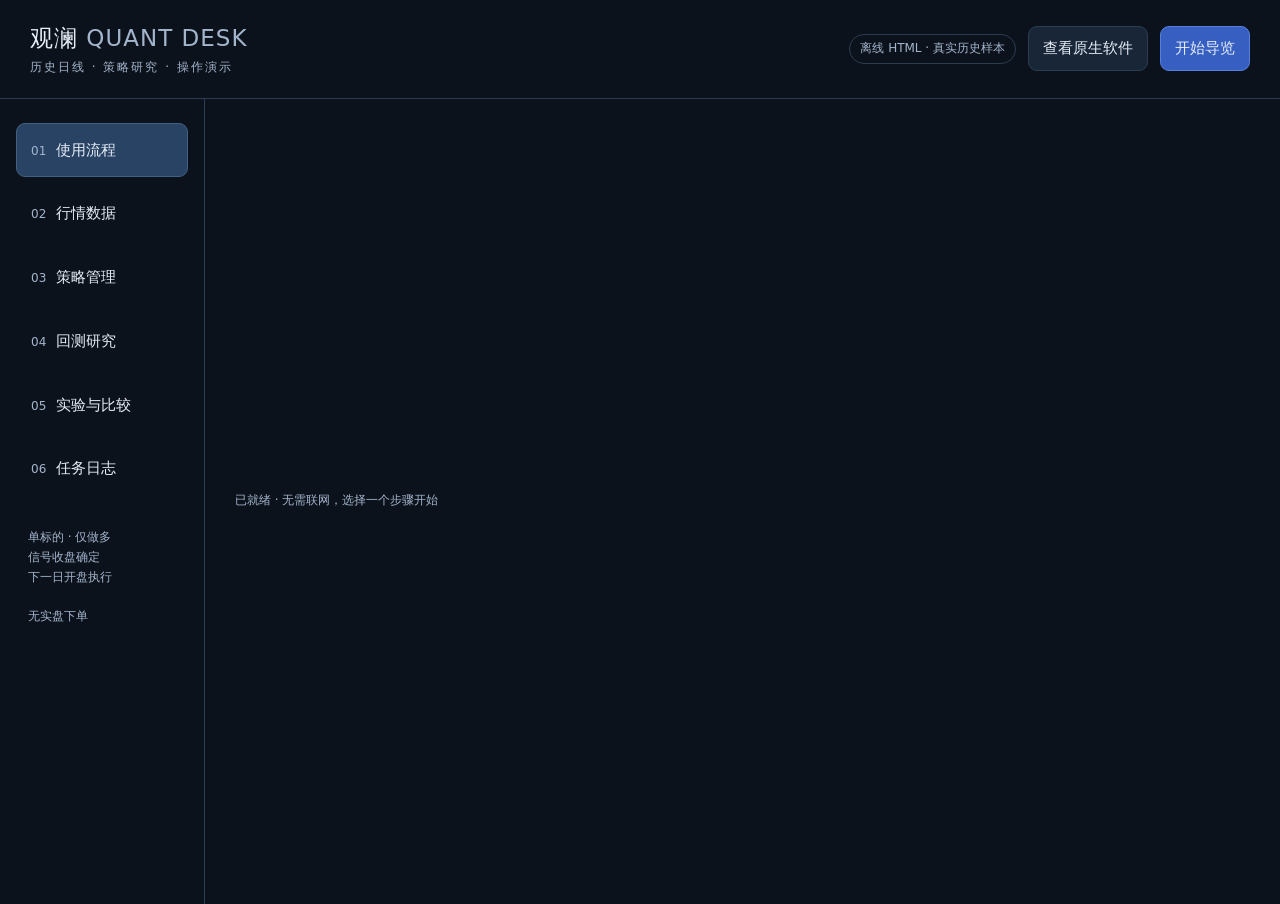
==== demo/index.template.html @ 6fae6428 "Add offline HTML walkthrough from distributed historical data" ====
<!doctype html>
<html lang="zh-CN"><head><meta charset="utf-8"><meta name="viewport" content="width=device-width,initial-scale=1"><title>观澜 QuantDesk · 操作演示</title>
<style>
:root{color-scheme:dark;--bg:#0c121c;--panel:#131e2d;--card:#192638;--border:#2c3c52;--text:#e6edf6;--muted:#a3b5cc;--blue:#82aaff;--green:#54dbb4;--red:#ff8d9b;--gold:#efbf64}*{box-sizing:border-box}body{margin:0;background:var(--bg);color:var(--text);font:15px/1.65 system-ui,"Microsoft YaHei",sans-serif}button,select{font:inherit}button,select,a.download{border:1px solid var(--border);background:var(--card);color:var(--text);border-radius:9px;padding:9px 14px}button{cursor:pointer}button:hover,a.download:hover{background:#273951}button:focus-visible,select:focus-visible,a:focus-visible{outline:3px solid var(--gold);outline-offset:3px}button:disabled{opacity:.45;cursor:not-allowed}.primary{background:#365fc1;border-color:#587fde}.primary:hover{background:#426fd3}.muted{color:var(--muted)}.positive{color:var(--green)}.negative{color:var(--red)}.skip{position:absolute;top:-80px;z-index:9}.skip:focus{top:5px}header{display:flex;align-items:center;justify-content:space-between;padding:20px 30px;border-bottom:1px solid var(--border);gap:16px}.brand{font-size:23px;letter-spacing:1px}.brand small{font-size:12px;display:block;color:var(--muted);letter-spacing:2px}.head-actions{display:flex;align-items:center;gap:12px}.badge{font-size:12px;border:1px solid var(--border);padding:4px 10px;border-radius:20px;color:var(--muted)}.shell{display:grid;grid-template-columns:205px minmax(0,1fr);min-height:calc(100vh - 95px)}aside{padding:24px 16px;border-right:1px solid var(--border)}nav{display:grid;gap:9px}nav button{text-align:left;border-color:transparent;background:transparent;padding:14px}nav button.active{background:#294365;border-color:#446080}nav span{display:inline-block;width:25px;color:var(--muted);font-size:12px}.aside-note{font-size:12px;color:var(--muted);margin:32px 12px}main{padding:25px 30px;min-width:0;max-width:1700px;width:100%;margin:auto}h1{font-size:27px;margin:0 0 3px}h2{font-size:18px;margin:0 0 12px}h3{font-size:15px;margin:0 0 8px}p{margin:8px 0 16px}.page-title{display:flex;justify-content:space-between;align-items:center;gap:16px;margin-bottom:20px}.panel{background:var(--panel);border:1px solid var(--border);border-radius:13px;padding:20px;margin-bottom:18px}.grid{display:grid;grid-template-columns:280px minmax(0,1fr);gap:20px}.two{display:grid;grid-template-columns:1fr 1fr;gap:18px}.field{display:block;margin-bottom:16px}.field>span{display:block;color:var(--muted);font-size:13px;margin-bottom:6px}.field select{width:100%}.facts{display:grid;grid-template-columns:1fr 1fr;gap:12px;font-size:14px}.facts div{border-bottom:1px solid var(--border);padding-bottom:10px}.facts small{display:block;color:var(--muted);font-size:12px}.wide{width:100%}.cards{display:grid;grid-template-columns:repeat(4,1fr);gap:12px;margin-bottom:18px}.cards.six{grid-template-columns:repeat(6,1fr)}.metric{padding:16px;background:var(--card);border:1px solid var(--border);border-radius:10px}.metric small{display:block;color:var(--muted);font-size:12px}.metric strong{font-size:24px;font-variant-numeric:tabular-nums}.chart svg{width:100%;display:block;min-height:180px}.chart{min-width:0}.chart-title{display:flex;justify-content:space-between;gap:10px;align-items:center}.legend{font-size:12px;display:flex;gap:15px;flex-wrap:wrap}.legend i{display:inline-block;width:16px;height:3px;vertical-align:middle;margin-right:5px}.chart-readout{min-height:24px;font-size:12px;color:var(--muted);font-variant-numeric:tabular-nums}.chart rect.candle:hover{stroke:#fff;stroke-width:2}.tabs{display:flex;gap:8px;margin:14px 0;flex-wrap:wrap}.tabs button.active{background:#2d4667}.table-wrap{overflow:auto}table{border-collapse:collapse;width:100%;white-space:nowrap;font-size:13px;font-variant-numeric:tabular-nums}th,td{text-align:right;padding:11px 12px;border-bottom:1px solid var(--border)}th:first-child,td:first-child{text-align:left}th{color:var(--muted);font-weight:500}tbody tr:hover{background:#203149}tbody tr.selected{background:#294365}.trade-row{cursor:pointer}.steps{display:grid;grid-template-columns:repeat(3,1fr);gap:16px}.step{padding:20px;background:var(--card);border:1px solid var(--border);border-radius:12px;text-align:left}.step b{display:block;font-size:17px;margin:8px 0}.number{font-size:12px;color:var(--blue);letter-spacing:2px}.foot{display:flex;align-items:center;justify-content:space-between;gap:12px;margin-top:14px}.notice{padding:12px 16px;background:#1c2d44;border-left:3px solid var(--blue);border-radius:6px;font-size:13px}.tour{position:sticky;top:10px;z-index:5;background:#233b5a;border:1px solid #6688b9;border-radius:12px;padding:16px 20px;margin-bottom:20px;box-shadow:0 8px 35px #0008;display:grid;grid-template-columns:1fr auto;gap:12px}.tour b{display:block}.tour p{font-size:13px;margin:5px 0}.tour-controls{display:flex;align-items:center;gap:8px}.hidden,[hidden]{display:none!important}.status{color:var(--muted);font-size:12px;padding:7px 0;min-height:29px}pre{white-space:pre-wrap;overflow-wrap:anywhere;font-size:12px;max-height:280px;overflow:auto;background:var(--bg);padding:14px;border-radius:8px}dialog{background:var(--panel);color:var(--text);border:1px solid var(--border);border-radius:14px;width:min(1200px,95vw);max-height:94vh;padding:20px}dialog::backdrop{background:#000b}dialog img{width:100%;display:block;margin:14px 0;border-radius:6px}.native-top{display:flex;justify-content:space-between;align-items:center}.source-links{overflow-wrap:anywhere;font-size:12px}a{color:var(--blue)}.empty{padding:30px;text-align:center;border:1px dashed var(--border);border-radius:10px;margin-top:16px}.toolbar{display:flex;gap:8px;align-items:center;flex-wrap:wrap}.log{padding:12px;border-bottom:1px solid var(--border);font-size:13px}.log small{color:var(--muted);margin-right:12px}.compare-row{cursor:pointer}.compare-row.active{background:#294365}details{margin:10px 0}summary{cursor:pointer;color:var(--blue)}@media(max-width:1200px){.cards.six{grid-template-columns:repeat(3,1fr)}.grid{grid-template-columns:245px minmax(0,1fr)}main{padding:22px}.shell{grid-template-columns:170px minmax(0,1fr)}.metric strong{font-size:22px}}@media(max-width:820px){header{padding:16px;flex-wrap:wrap}.head-actions{flex-wrap:wrap}.badge{display:none}.shell{display:block}aside{border-right:0;border-bottom:1px solid var(--border);padding:10px}nav{display:flex;overflow:auto}nav button{white-space:nowrap;padding:9px 12px}.aside-note{display:none}main{padding:16px}.grid,.two{grid-template-columns:1fr}.cards,.cards.six{grid-template-columns:repeat(2,1fr)}.steps{grid-template-columns:1fr}.page-title{align-items:start}.tour{grid-template-columns:1fr;position:static}.tour-controls{flex-wrap:wrap}.foot{flex-wrap:wrap}.brand{font-size:20px}.panel{padding:15px}h1{font-size:24px}.chart svg{min-height:150px}}
@media(prefers-reduced-motion:reduce){*{scroll-behavior:auto!important}}
</style></head><body>
<a class="skip" href="#main">跳到主要内容</a>
<header><div class="brand">观澜 <span class="muted">QUANT DESK</span><small>历史日线 · 策略研究 · 操作演示</small></div><div class="head-actions"><span class="badge">离线 HTML · 真实历史样本</span><button id="native">查看原生软件</button><button class="primary" id="start-tour">开始导览</button></div></header>
<div class="shell"><aside><nav aria-label="功能导航"><button data-page="overview" class="active"><span>01</span>使用流程</button><button data-page="data"><span>02</span>行情数据</button><button data-page="strategy"><span>03</span>策略管理</button><button data-page="research"><span>04</span>回测研究</button><button data-page="compare"><span>05</span>实验与比较</button><button data-page="logs"><span>06</span>任务日志</button></nav><div class="aside-note">单标的 · 仅做多<br>信号收盘确定<br>下一日开盘执行<br><br>无实盘下单</div></aside>
<main id="main"><div id="tour" class="tour" hidden><div><span class="number" id="tour-number"></span><b id="tour-title"></b><p id="tour-copy"></p></div><div class="tour-controls"><button id="tour-prev">上一步</button><button class="primary" id="tour-next">下一步</button><button id="tour-close">结束导览</button></div></div><div id="content"></div><div id="status" class="status" role="status" aria-live="polite">已就绪 · 无需联网，选择一个步骤开始</div></main></div>
<dialog id="native-dialog"><div class="native-top"><h2>Windows 原生软件 · 实际运行截图</h2><button id="close-native">关闭</button></div><p class="muted">交付 EXE 的验收截图。HTML 演示沿用操作流程，布局针对浏览器调整。</p><img src="__NATIVE_SCREENSHOT__" alt="实际 Windows 软件显示 AAPL 双均线回测、成交、资产曲线和回撤"><p class="muted">使用桌面软件：完整解压交付包 → 保留 _internal → 双击 QuantDesk.exe。它会以普通窗口启动；不需要安装 Python。</p></dialog>
<script id="demo-data" type="application/json">__DEMO_DATA__</script>
<script>
'use strict';
const DATA=JSON.parse(document.getElementById('demo-data').textContent), $=id=>document.getElementById(id);
const state={page:'overview',dataset:'sample',strategy:'sma30',result:null,tab:'chart',tradePage:0,tour:-1,logs:[],runToken:0};
const names={sma30:'双均线 SMA 10 / 30',sma60:'双均线 SMA 10 / 60',rsi:'RSI 超卖 / 超买'};
const fmt=(n,d=2)=>n==null?'—':Number(n).toLocaleString('zh-CN',{minimumFractionDigits:d,maximumFractionDigits:d});
const esc=s=>String(s).replace(/[&<>"']/g,c=>({'&':'&amp;','<':'&lt;','>':'&gt;','"':'&quot;',"'":'&#39;'}[c]));
const ds=()=>DATA.datasets.find(d=>d.id===state.dataset), result=()=>ds().results[state.strategy];
const option=(value,label,current)=>`<option value="${esc(value)}" ${value===current?'selected':''}>${esc(label)}</option>`;
const dataSelect=()=>`<label class="field"><span>数据集 · 8 组真实历史数据</span><select id="dataset">${DATA.datasets.map(d=>option(d.id,d.name,state.dataset)).join('')}</select></label>`;
const strategySelect=()=>`<label class="field"><span>策略示例</span><select id="strategy">${Object.entries(names).map(([k,v])=>option(k,v,state.strategy)).join('')}</select></label>`;
const heading=(title,sub)=>`<div class="page-title"><div><h1>${title}</h1><div class="muted">${sub}</div></div><span class="badge">${esc(ds().symbol)} · 日线</span></div>`;
const metric=(label,value,color='')=>`<div class="metric"><small>${label}</small><strong class="${color}">${value}</strong></div>`;
const sign=n=>n>=0?'positive':'negative';
function status(text){$('status').textContent=text}
function log(text){state.logs.unshift({time:new Date().toLocaleTimeString('zh-CN'),text});status(text)}
function download(name,text,type='application/json'){const url=URL.createObjectURL(new Blob([text],{type}));const a=document.createElement('a');a.href=url;a.download=name;document.body.append(a);a.click();a.remove();setTimeout(()=>URL.revokeObjectURL(url),1000);log('已导出 '+name)}
function csv(rows){if(!rows.length)return '\ufeffno_records\n';const keys=[...new Set(rows.flatMap(r=>Object.keys(r)))];const cell=v=>'"'+String(v==null?'':typeof v==='object'?JSON.stringify(v):v).replaceAll('"','""')+'"';return '\ufeff'+keys.join(',')+'\r\n'+rows.map(r=>keys.map(k=>cell(r[k])).join(',')).join('\r\n')}
function table(headers,rows){return `<div class="table-wrap"><table><thead><tr>${headers.map(h=>`<th>${h}</th>`).join('')}</tr></thead><tbody>${rows.join('')}</tbody></table></div>`}
function go(page){state.page=page;render();document.querySelectorAll('nav button').forEach(b=>{b.classList.toggle('active',b.dataset.page===page);if(b.dataset.page===page)b.setAttribute('aria-current','page');else b.removeAttribute('aria-current')})}
function changed(){state.runToken++;state.result=null;state.tradePage=0;log('选择已更新 · 点击运行示例展示对应结果');render()}
function bindSelects(){if($('dataset'))$('dataset').onchange=e=>{state.dataset=e.target.value;changed()};if($('strategy'))$('strategy').onchange=e=>{state.strategy=e.target.value;changed()}}
function overview(){return `${heading('从行情到研究结果','按六个步骤体验一次完整的量化研究')}<div class="notice">这是离线交互演示：使用包内真实历史行情，展示项目引擎预先计算的 24 份结果。无需启动 EXE；不联网获取新行情，不执行任意参数回测。</div><div class="steps" style="margin-top:20px">${[['data','01','准备行情','选择数据集，查看 K 线、成交量和来源。'],['strategy','02','配置策略','理解均线或 RSI 的入场、离场规则。'],['research','03','运行示例','查看收益、回撤、账户资产及基准。'],['research','04','核对成交','查看买卖日期、价格和数量，定位图表。'],['compare','05','比较实验','在相同数据、区间和费用下比较三种策略。'],['research','06','导出报告','保存真实报告 JSON、成交与资产 CSV。']].map(([p,n,t,c])=>`<button class="step" data-go="${p}"><span class="number">STEP ${n}</span><b>${t}</b><span class="muted">${c}</span></button>`).join('')}</div><div class="two" style="margin-top:20px"><div class="panel"><h2>先懂这三个概念</h2><p><b>行情</b>是历史市场价格；<b>策略</b>是决定持仓的规则；<b>回测</b>是在历史数据上模拟执行规则。</p><p class="muted">收盘信号下一日开盘执行。账户资产 = 现金 + 持仓市值。盈利结果包含未平仓持仓的浮盈浮亏。</p></div><div class="panel"><h2>打开真正的桌面程序</h2><p>完整解压 Windows 包，保留 <code>_internal</code>，双击 <code>QuantDesk.exe</code>。</p><p class="muted">本机数据保存于 %LOCALAPPDATA%/QuantDesk。仅点击“获取行情”时下载历史数据，保存后可离线回测。</p></div></div>`}
function market(){const d=ds(),rows=d.rows,last=rows.at(-1),prev=rows.at(-2);return `${heading('行情数据','先检查数据范围和价格口径，再开始研究')}<div class="grid"><section class="panel">${dataSelect()}<h3>数据概览</h3><div class="facts"><div><small>日线数量</small>${fmt(rows.length,0)}</div><div><small>周期</small>每日 OHLCV</div><div><small>开始日期</small>${rows[0].date}</div><div><small>结束日期</small>${last.date}</div></div><p class="muted" style="font-size:13px;margin-top:16px">${d.id==='000001.SS'?'上证指数用于历史研究，不能作为股票直接买卖。':'所有报价均为历史数据，不是当前实时价格。'}</p><button class="wide" id="export-data">导出行情 CSV</button><button class="primary wide" style="margin-top:10px" data-go="strategy">下一步：选择策略</button></section><div><div class="cards">${metric('历史收盘',fmt(last.close))}${metric('最后交易日涨跌',fmt((last.close/prev.close-1)*100)+'%',sign(last.close-prev.close))}${metric('最后交易日成交量',fmt(last.volume,0))}${metric('数据条数',fmt(rows.length,0))}</div><div class="panel chart"><div class="chart-title"><h2>行情与成交量</h2><span class="muted">最近 126 个交易日</span></div><div id="price-chart"></div><div class="chart-readout" id="ohlc">悬停 K 线查看 OHLCV；键盘 Tab 也可逐根查看</div></div><details class="panel"><summary>来源与清洗记录</summary><p class="muted">Yahoo 使用返回的原始 OHLC，不读取 adjusted close。没有额外复权或分红现金处理；不补造缺失交易日。</p><pre>${esc(JSON.stringify(d.metadata,null,2))}</pre></details></div></div>`}
function strategyPage(){return `${heading('策略管理','先理解规则，再观察它在不同市场中的表现')}<div class="grid"><section class="panel">${dataSelect()}${strategySelect()}<button class="primary wide" data-go="research">下一步：运行示例</button></section><section class="panel"><h2>${names[state.strategy]}</h2>${state.strategy==='rsi'?'<p>RSI 衡量近期价格上涨与下跌的相对强度。本示例采用周期 14：空仓时 RSI 低于 30，目标为持仓；持仓时 RSI 达到 65，目标为空仓。</p>':'<p>SMA 是最近若干个收盘价的平均值。快线采用 10 日，慢线采用 '+(state.strategy==='sma30'?30:60)+' 日：快线高于慢线时，目标为持仓；不高于时，目标为空仓。预热结束时满足条件即可入场，不必等新的交叉。</p>'}<div class="notice">信号在收盘后确定，最早下一交易日开盘执行。手续费和滑点会影响实际价格与数量。</div><h3 style="margin-top:20px">本次示例使用的统一设置</h3><div class="facts"><div><small>初始资金</small>100,000</div><div><small>目标仓位</small>80%</div><div><small>手续费（每笔）</small>5 bps = 0.05%</div><div><small>不利滑点</small>5 bps = 0.05%</div><div><small>交易单位</small>1 股 / 单位</div><div><small>共同开始日期</small>${result().summary.start}</div></div><p class="muted" style="margin-top:16px">HTML 提供三个固定策略示例。桌面软件另支持 EMA、布林带、MACD、通道突破、买入持有、自定义规则和可编辑参数。</p></section></div>`}
function research(){const r=state.result,s=r?.summary;return `${heading('回测研究','收盘信号 · 下一日开盘执行 · 单标的历史模拟')}<div class="grid"><section class="panel">${dataSelect()}${strategySelect()}<div class="facts"><div><small>本金</small>100,000</div><div><small>仓位</small>80%</div><div><small>手续费</small>5 bps</div><div><small>滑点</small>5 bps</div><div><small>开始</small>${result().summary.start}</div><div><small>结束</small>${result().summary.end}</div></div><p class="muted" style="font-size:12px;margin-top:15px">示例结果已经由原项目引擎计算。点击后载入对应结果；不启动桌面程序。</p><button id="run" class="primary wide">运行示例</button><button id="export-report" class="wide" style="margin-top:10px" ${r?'':'disabled'}>导出完整报告 JSON</button></section><div>${r?`<div class="cards six">${metric('累计收益',fmt(s.return_pct)+'%',sign(s.return_pct))}${metric('年化收益',fmt(s.annualized_return_pct)+'%',sign(s.annualized_return_pct))}${metric('最大回撤',fmt(s.max_drawdown_pct)+'%','negative')}${metric('夏普',fmt(s.sharpe))}${metric('胜率',fmt(s.win_rate_pct)+'%')}${metric('总盈亏',fmt(s.pnl),sign(s.pnl))}</div><div class="panel"><h2>${names[state.strategy]} · ${ds().symbol}</h2><div class="muted">资产 ${fmt(s.equity)} · 现金 ${fmt(s.cash)} · 持仓 ${fmt(s.shares,0)} · ${s.trades} 笔成交</div><div class="tabs" role="group" aria-label="回测结果视图">${[['chart','图表'],['trades','成交'],['account','账户账本'],['export','导出与口径']].map(([k,v])=>`<button data-tab="${k}" class="${state.tab===k?'active':''}">${v}</button>`).join('')}</div><div id="result-body"></div></div>`:`<div class="panel chart"><h2>回测前 · 真实历史行情</h2><div id="price-chart"></div><div class="chart-readout" id="ohlc"></div><div class="empty"><h3>尚未运行本次示例</h3><span class="muted">行情不是策略收益。点击左侧“运行示例”，展示资产曲线、回撤及成交。</span></div></div>`}</div></div>`}
function compare(){return `${heading('实验与比较','相同数据 · 相同交易区间 · 相同本金和交易成本')}<div class="panel"><div style="max-width:400px">${dataSelect()}</div><div class="legend">${Object.entries(names).map(([k,v],i)=>`<span><i style="background:${['#82aaff','#efbf64','#54dbb4'][i]}"></i>${v}</span>`).join('')}</div><div class="chart" id="compare-chart"></div><div class="chart-readout" id="compare-readout"></div>${table(['策略','累计收益 %','最大回撤 %','夏普','成交笔数','操作'],Object.entries(ds().results).map(([k,r])=>`<tr class="compare-row ${k===state.strategy?'active':''}"><td>${names[k]}</td><td class="${sign(r.summary.return_pct)}">${fmt(r.summary.return_pct)}</td><td class="negative">${fmt(r.summary.max_drawdown_pct)}</td><td>${fmt(r.summary.sharpe)}</td><td>${r.summary.trades}</td><td><button data-load="${k}">载入结果</button></td></tr>`))}<p class="muted" style="font-size:13px;margin-top:15px">共同区间：${result().summary.start} — ${result().summary.end}。比较从第 61 根日线开始，保留统一预热。历史样本中的最优结果不证明未来最优；本演示不执行自动选股或未来预测。</p></div>`}
function logs(){return `${heading('任务日志','本次 HTML 演示中的选择、结果展示和文件导出')}<div class="panel"><h2>操作记录 <span class="muted">${state.logs.length}</span></h2>${state.logs.length?state.logs.map(l=>`<div class="log"><small>${esc(l.time)}</small>${esc(l.text)}</div>`).join(''):'<p class="muted">还没有操作记录。先选择数据并运行一个示例。</p>'}<p class="muted" style="margin-top:18px">这些记录只保留在当前页面内存，刷新后清空。不会访问桌面程序的个人数据库。</p></div>`}
function render(){const views={overview,data:market,strategy:strategyPage,research,compare,logs};$('content').innerHTML=views[state.page]();bindSelects();document.querySelectorAll('[data-go]').forEach(b=>b.onclick=()=>go(b.dataset.go));if(state.page==='data'||state.page==='research'&&!state.result)priceChart(ds().rows,'price-chart');if($('export-data'))$('export-data').onclick=()=>download(ds().symbol+'-history.csv',csv(ds().rows),'text/csv;charset=utf-8');if($('run'))$('run').onclick=runExample;if($('export-report'))$('export-report').onclick=()=>download(ds().symbol+'-'+state.strategy+'-report.json',JSON.stringify(state.result,null,2));document.querySelectorAll('[data-tab]').forEach(b=>b.onclick=()=>{state.tab=b.dataset.tab;render()});if(state.page==='research'&&state.result)renderResult();if(state.page==='compare'){lineChart('compare-chart',Object.entries(ds().results).map(([k,r],i)=>({label:names[k],rows:r.curve,key:'equity',color:['#82aaff','#efbf64','#54dbb4'][i]})),'compare-readout');document.querySelectorAll('[data-load]').forEach(b=>b.onclick=()=>{state.strategy=b.dataset.load;state.result=result();state.tab='chart';log('载入 '+names[state.strategy]+' 的真实结果');go('research')})}}
function runExample(){const token=++state.runToken,button=$('run');button.disabled=true;status('正在展示 '+ds().symbol+' · '+names[state.strategy]+' 的预计算结果…');requestAnimationFrame(()=>{setTimeout(()=>{if(token!==state.runToken)return;state.result=result();state.tab='chart';state.tradePage=0;log('示例已展示：'+ds().symbol+' · '+names[state.strategy]+' · '+state.result.summary.trades+' 笔成交');render()},200)})}
function renderResult(){const r=state.result;if(state.tab==='chart'){$('result-body').innerHTML='<div class="chart"><div class="chart-title"><h3>行情与成交 · 最近 126 日</h3><span class="muted">▲ 买入　▼ 卖出</span></div><div id="price-chart"></div><div id="ohlc" class="chart-readout"></div></div><div class="two"><div class="chart"><h3>账户资产 / 买入持有基准</h3><div class="legend"><span><i style="background:#82aaff"></i>策略资产</span><span><i style="background:#a3b5cc"></i>买入持有（虚线）</span></div><div id="equity-chart"></div><div id="equity-readout" class="chart-readout"></div></div><div class="chart"><h3>回撤 %</h3><div id="dd-chart"></div><div id="dd-readout" class="chart-readout"></div></div></div>';priceChart(r.curve,'price-chart',r.trades);lineChart('equity-chart',[{rows:r.curve,key:'equity',color:'#82aaff',label:'策略资产'},{rows:r.curve,key:'benchmark',color:'#a3b5cc',label:'买入持有',dash:true}],'equity-readout');lineChart('dd-chart',[{rows:r.curve,key:'drawdown',color:'#ff8d9b',label:'回撤 %'}],'dd-readout')}
else if(state.tab==='trades'){const start=state.tradePage*12,part=r.trades.slice(start,start+12);$('result-body').innerHTML=table(['日期','方向','成交价','数量','手续费','原因'],part.map((t,i)=>`<tr class="trade-row" data-date="${t.date}"><td><button data-focus="${t.date}" aria-label="查看 ${t.date} 的成交行情">${t.date}</button></td><td class="${t.side==='BUY'?'positive':'negative'}">${t.side==='BUY'?'买入':'卖出'}</td><td>${fmt(t.price,4)}</td><td>${fmt(t.quantity,0)}</td><td>${fmt(t.fee)}</td><td>${esc(t.reason)}</td></tr>`))+'<div class="foot"><span class="muted">'+r.trades.length+' 笔成交 · 点击日期定位行情</span><div class="toolbar"><button id="trade-prev" '+(start===0?'disabled':'')+'>上一页</button><span>'+ (state.tradePage+1)+' / '+Math.max(1,Math.ceil(r.trades.length/12))+'</span><button id="trade-next" '+(start+12>=r.trades.length?'disabled':'')+'>下一页</button><button id="export-trades">导出成交 CSV</button></div></div><div id="focused-trade" class="chart" style="margin-top:16px"></div><div id="ohlc" class="chart-readout"></div>';$('trade-prev').onclick=()=>{state.tradePage--;renderResult()};$('trade-next').onclick=()=>{state.tradePage++;renderResult()};$('export-trades').onclick=()=>download(ds().symbol+'-trades.csv',csv(r.trades),'text/csv;charset=utf-8');document.querySelectorAll('[data-focus]').forEach(b=>b.onclick=()=>{const idx=r.curve.findIndex(row=>row.date===b.dataset.focus);priceChart(r.curve.slice(Math.max(0,idx-20),idx+21),'focused-trade',r.trades,b.dataset.focus);status('已定位成交日期 '+b.dataset.focus)})}
else if(state.tab==='account'){$('result-body').innerHTML='<div class="notice">资产 = 现金 + 持仓市值；总盈亏 = 已实现 + 未实现。期末持仓按收盘估值，不强制清仓。</div>'+table(['日期','现金','持仓','持仓市值','资产','已实现盈亏','未实现盈亏'],r.curve.slice(-12).map(b=>`<tr><td>${b.date}</td><td>${fmt(b.cash)}</td><td>${fmt(b.shares,0)}</td><td>${fmt(b.market_value)}</td><td>${fmt(b.equity)}</td><td>${fmt(b.realized_pnl)}</td><td>${fmt(b.unrealized_pnl)}</td></tr>`))+'<p class="muted">这里展示最后 12 个交易日；导出包含完整逐日账本。</p><button id="export-equity">导出完整资产 CSV</button>';$('export-equity').onclick=()=>download(ds().symbol+'-equity.csv',csv(r.curve),'text/csv;charset=utf-8')}
else{$('result-body').innerHTML='<h3>导出本次真实示例</h3><p class="muted">JSON 包含配置、来源、绩效、曲线、订单、成交和已平仓交易。CSV 可用 Excel 查看。</p><div class="toolbar">'+[['summary','绩效'],['trades','成交'],['orders','订单'],['round_trips','已平仓交易'],['equity','资产账本']].map(([k,v])=>`<button data-export="${k}">${v} CSV</button>`).join('')+'</div><details><summary>计算假设与限制</summary><pre>'+esc(JSON.stringify(r.assumptions,null,2))+'</pre></details><p class="muted">日线止损无法还原日内路径；本版不模拟完整 A 股交易制度、企业行动现金调整或多资产组合，无实盘下单。</p>';document.querySelectorAll('[data-export]').forEach(b=>b.onclick=()=>download(ds().symbol+'-'+b.dataset.export+'.csv',csv(b.dataset.export==='summary'?[r.summary]:b.dataset.export==='equity'?r.curve:r[b.dataset.export]),'text/csv;charset=utf-8'))}}
function axes(width,height,min,max,format=fmt){const left=66,right=15,top=16,bottom=28,w=width-left-right,h=height-top-bottom;let html='';for(let i=0;i<4;i++){const value=min+(max-min)*i/3,y=top+h-i*h/3;html+=`<line x1="${left}" x2="${width-right}" y1="${y}" y2="${y}" stroke="#2c3c52"/><text x="${left-8}" y="${y+4}" fill="#a3b5cc" text-anchor="end" font-size="11">${format(value)}</text>`}return {left,top,w,h,html,y:v=>top+h-(v-min)/(max-min||1)*h}}
function priceChart(all,target,trades=[],focus=''){const rows=all.slice(-126),width=Math.max(320,$(target).clientWidth),height=310;let min=Math.min(...rows.map(r=>r.low)),max=Math.max(...rows.map(r=>r.high)),pad=(max-min)*.08||1;const a=axes(width,height,min-pad,max+pad,v=>fmt(v,1)),dx=a.w/rows.length,x=i=>a.left+(i+.5)*dx;let html=a.html;const volumeMax=Math.max(...rows.map(r=>r.volume))||1;rows.forEach((r,i)=>{const color=r.close>=r.open?'#54dbb4':'#ff8d9b',yy=Math.min(a.y(r.open),a.y(r.close)),hh=Math.max(1.5,Math.abs(a.y(r.open)-a.y(r.close)));html+=`<g data-bar="${i}"><line x1="${x(i)}" x2="${x(i)}" y1="${a.y(r.high)}" y2="${a.y(r.low)}" stroke="${color}"/><rect class="candle" tabindex="0" aria-label="${r.date} 收盘 ${fmt(r.close)}" x="${x(i)-Math.max(1,dx*.3)}" y="${yy}" width="${Math.max(2,dx*.6)}" height="${hh}" fill="${color}"/><rect x="${x(i)-dx*.3}" y="${height+48-r.volume/volumeMax*38}" width="${Math.max(2,dx*.6)}" height="${r.volume/volumeMax*38}" fill="${color}" opacity=".45"/></g>`;if(r.date===focus)html+=`<line x1="${x(i)}" x2="${x(i)}" y1="16" y2="${height+48}" stroke="#efbf64" stroke-dasharray="3 3"/>`});trades.forEach(t=>{const i=rows.findIndex(r=>r.date===t.date);if(i>=0){const yy=a.y(t.price),buy=t.side==='BUY';html+=`<path d="M ${x(i)} ${yy+(buy?-9:9)} l -5 ${buy?9:-9} h 10 Z" fill="${buy?'#82aaff':'#efbf64'}" stroke="#0c121c"/>`}});html+=`<text x="${a.left}" y="${height-5}" fill="#a3b5cc" font-size="11">${rows[0].date}</text><text x="${width-15}" y="${height-5}" fill="#a3b5cc" text-anchor="end" font-size="11">${rows.at(-1).date}</text><text x="${a.left}" y="${height+20}" fill="#a3b5cc" font-size="11">成交量</text>`;$(target).innerHTML=`<svg viewBox="0 0 ${width} ${height+55}" role="img" aria-label="历史 OHLC K 线与成交量">${html}</svg>`;$(target).querySelectorAll('[data-bar]').forEach(g=>{const show=()=>{const r=rows[+g.dataset.bar];if($('ohlc'))$('ohlc').textContent=`${r.date}　开 ${fmt(r.open)}　高 ${fmt(r.high)}　低 ${fmt(r.low)}　收 ${fmt(r.close)}　量 ${fmt(r.volume,0)}`};g.onmouseenter=show;g.querySelector('rect').onfocus=show})}
function lineChart(target,series,readout){const width=Math.max(320,$(target).clientWidth),height=270,all=series.flatMap(s=>s.rows.map(r=>r[s.key])).filter(Number.isFinite);let min=Math.min(...all),max=Math.max(...all),pad=(max-min)*.08||1;const a=axes(width,height,min-pad,max+pad,v=>Math.abs(v)>1000?fmt(v,0):fmt(v,1));let html=a.html;series.forEach(s=>{const points=s.rows.map((r,i)=>`${a.left+i/(s.rows.length-1)*a.w},${a.y(r[s.key])}`).join(' ');html+=`<polyline fill="none" stroke="${s.color}" stroke-width="2" ${s.dash?'stroke-dasharray="5 4"':''} points="${points}"/>`});const rows=series[0].rows;html+=`<text x="${a.left}" y="${height-5}" fill="#a3b5cc" font-size="11">${rows[0].date}</text><text x="${width-15}" y="${height-5}" fill="#a3b5cc" text-anchor="end" font-size="11">${rows.at(-1).date}</text><line class="crosshair" y1="16" y2="${height-28}" stroke="#a3b5cc" stroke-dasharray="3 3" opacity="0"/>`;$(target).innerHTML=`<svg viewBox="0 0 ${width} ${height}" role="img" aria-label="${series.map(s=>s.label).join('、')} 历史曲线">${html}</svg>`;const svg=$(target).querySelector('svg');svg.onmousemove=e=>{const bounds=svg.getBoundingClientRect(),xx=(e.clientX-bounds.left)/bounds.width*width,idx=Math.min(rows.length-1,Math.max(0,Math.round((xx-a.left)/a.w*(rows.length-1)))),line=svg.querySelector('.crosshair');line.setAttribute('x1',a.left+idx/(rows.length-1)*a.w);line.setAttribute('x2',a.left+idx/(rows.length-1)*a.w);line.setAttribute('opacity',1);$(readout).textContent=rows[idx].date+'　'+series.map(s=>s.label+' '+fmt(s.rows[idx][s.key])).join('　')};svg.onmouseleave=()=>svg.querySelector('.crosshair').setAttribute('opacity',0)}
const tourSteps=[['data','准备行情','选择数据集，观察实际日期、K 线与成交量，展开来源记录。桌面版还能下载和导入新的 CSV。'],['strategy','理解策略','选择双均线或 RSI。留意规则、仓位、费用，以及信号在下一日开盘执行的假设。'],['research','运行并读取结果','点击“运行示例”。观察累计收益、最大回撤、账户资产与买入持有基准。'],['research','核对一笔成交','切换“成交”，点击一笔成交的日期定位行情，再到“账户账本”核对现金与持仓。'],['compare','比较不同策略','查看相同数据和区间下的三条曲线。不要只看收益；也比较回撤与成交频率。'],['research','导出研究报告','点击“导出完整报告 JSON”，或切换“导出与口径”下载 CSV。完整桌面程序支持保存和重新导入实验。']];
function tourUpdate(){const i=state.tour;if(i<0){$('tour').hidden=true;return}const [page,title,copy]=tourSteps[i];if((i===3||i===5)&&!state.result)state.result=result();if(i===3)state.tab='trades';else if(i===5)state.tab='export';go(page);$('tour').hidden=false;$('tour-number').textContent=`操作导览 ${i+1} / 6`;$('tour-title').textContent=title;$('tour-copy').textContent=copy;$('tour-prev').disabled=i===0;$('tour-next').textContent=i===5?'完成导览':'下一步'}
document.querySelectorAll('nav button').forEach(b=>b.onclick=()=>go(b.dataset.page));$('start-tour').onclick=()=>{state.tour=0;tourUpdate()};$('tour-prev').onclick=()=>{state.tour--;tourUpdate()};$('tour-next').onclick=()=>{state.tour=state.tour===5?-1:state.tour+1;tourUpdate();if(state.tour<0)log('导览完成 · 可自由切换数据与策略继续研究')};$('tour-close').onclick=()=>{state.tour=-1;tourUpdate()};$('native').onclick=()=>$('native-dialog').showModal();$('close-native').onclick=()=>$('native-dialog').close();let resizeTimer;window.addEventListener('resize',()=>{clearTimeout(resizeTimer);resizeTimer=setTimeout(render,120)});render();
</script></body></html>
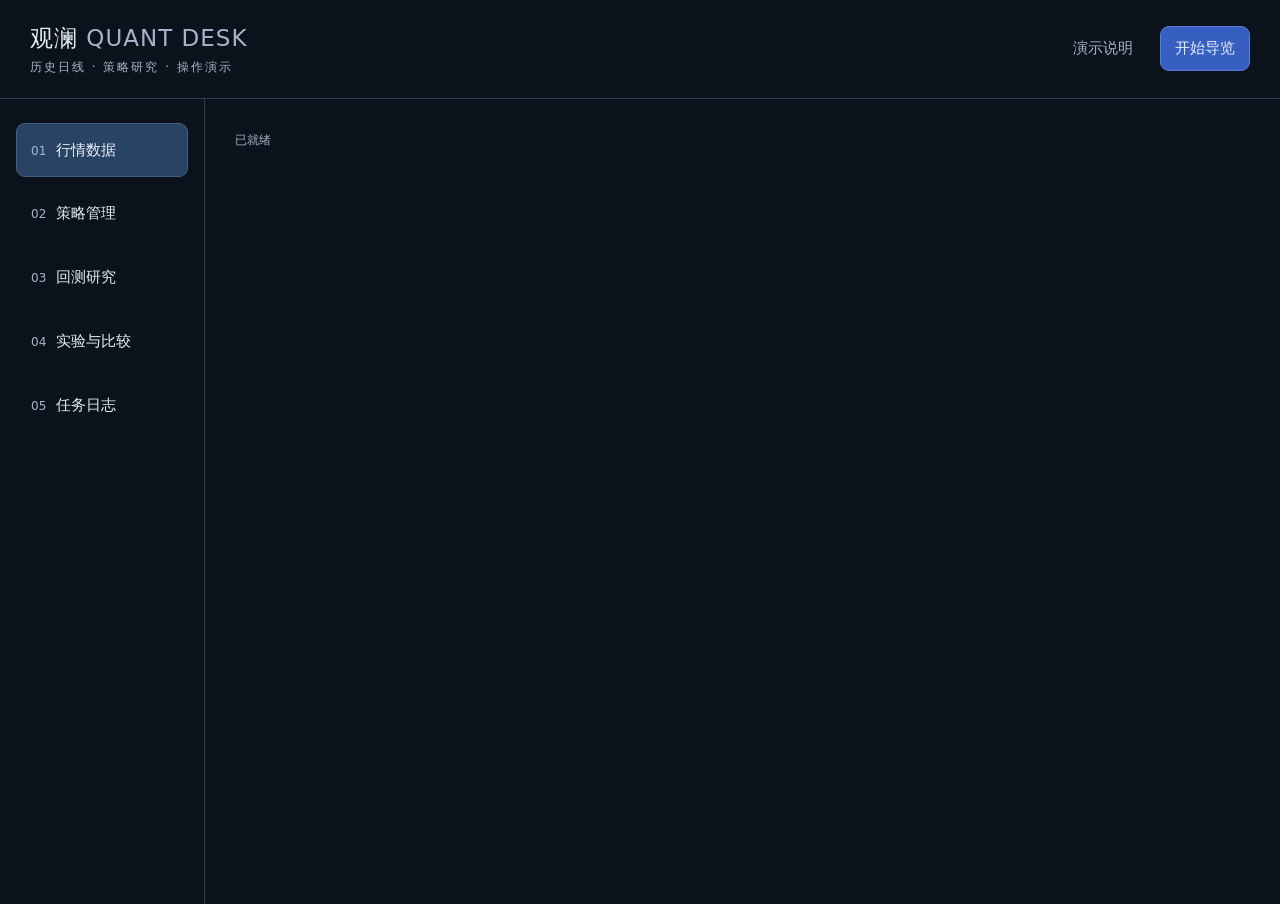
==== commit 434f9b69: "Replace demo overview with interactive spotlight walkthrough" ====
--- a/demo/index.template.html
+++ b/demo/index.template.html
@@ -3,51 +3,84 @@
 <style>
 :root{color-scheme:dark;--bg:#0c121c;--panel:#131e2d;--card:#192638;--border:#2c3c52;--text:#e6edf6;--muted:#a3b5cc;--blue:#82aaff;--green:#54dbb4;--red:#ff8d9b;--gold:#efbf64}*{box-sizing:border-box}body{margin:0;background:var(--bg);color:var(--text);font:15px/1.65 system-ui,"Microsoft YaHei",sans-serif}button,select{font:inherit}button,select,a.download{border:1px solid var(--border);background:var(--card);color:var(--text);border-radius:9px;padding:9px 14px}button{cursor:pointer}button:hover,a.download:hover{background:#273951}button:focus-visible,select:focus-visible,a:focus-visible{outline:3px solid var(--gold);outline-offset:3px}button:disabled{opacity:.45;cursor:not-allowed}.primary{background:#365fc1;border-color:#587fde}.primary:hover{background:#426fd3}.muted{color:var(--muted)}.positive{color:var(--green)}.negative{color:var(--red)}.skip{position:absolute;top:-80px;z-index:9}.skip:focus{top:5px}header{display:flex;align-items:center;justify-content:space-between;padding:20px 30px;border-bottom:1px solid var(--border);gap:16px}.brand{font-size:23px;letter-spacing:1px}.brand small{font-size:12px;display:block;color:var(--muted);letter-spacing:2px}.head-actions{display:flex;align-items:center;gap:12px}.badge{font-size:12px;border:1px solid var(--border);padding:4px 10px;border-radius:20px;color:var(--muted)}.shell{display:grid;grid-template-columns:205px minmax(0,1fr);min-height:calc(100vh - 95px)}aside{padding:24px 16px;border-right:1px solid var(--border)}nav{display:grid;gap:9px}nav button{text-align:left;border-color:transparent;background:transparent;padding:14px}nav button.active{background:#294365;border-color:#446080}nav span{display:inline-block;width:25px;color:var(--muted);font-size:12px}.aside-note{font-size:12px;color:var(--muted);margin:32px 12px}main{padding:25px 30px;min-width:0;max-width:1700px;width:100%;margin:auto}h1{font-size:27px;margin:0 0 3px}h2{font-size:18px;margin:0 0 12px}h3{font-size:15px;margin:0 0 8px}p{margin:8px 0 16px}.page-title{display:flex;justify-content:space-between;align-items:center;gap:16px;margin-bottom:20px}.panel{background:var(--panel);border:1px solid var(--border);border-radius:13px;padding:20px;margin-bottom:18px}.grid{display:grid;grid-template-columns:280px minmax(0,1fr);gap:20px}.two{display:grid;grid-template-columns:1fr 1fr;gap:18px}.field{display:block;margin-bottom:16px}.field>span{display:block;color:var(--muted);font-size:13px;margin-bottom:6px}.field select{width:100%}.facts{display:grid;grid-template-columns:1fr 1fr;gap:12px;font-size:14px}.facts div{border-bottom:1px solid var(--border);padding-bottom:10px}.facts small{display:block;color:var(--muted);font-size:12px}.wide{width:100%}.cards{display:grid;grid-template-columns:repeat(4,1fr);gap:12px;margin-bottom:18px}.cards.six{grid-template-columns:repeat(6,1fr)}.metric{padding:16px;background:var(--card);border:1px solid var(--border);border-radius:10px}.metric small{display:block;color:var(--muted);font-size:12px}.metric strong{font-size:24px;font-variant-numeric:tabular-nums}.chart svg{width:100%;display:block;min-height:180px}.chart{min-width:0}.chart-title{display:flex;justify-content:space-between;gap:10px;align-items:center}.legend{font-size:12px;display:flex;gap:15px;flex-wrap:wrap}.legend i{display:inline-block;width:16px;height:3px;vertical-align:middle;margin-right:5px}.chart-readout{min-height:24px;font-size:12px;color:var(--muted);font-variant-numeric:tabular-nums}.chart rect.candle:hover{stroke:#fff;stroke-width:2}.tabs{display:flex;gap:8px;margin:14px 0;flex-wrap:wrap}.tabs button.active{background:#2d4667}.table-wrap{overflow:auto}table{border-collapse:collapse;width:100%;white-space:nowrap;font-size:13px;font-variant-numeric:tabular-nums}th,td{text-align:right;padding:11px 12px;border-bottom:1px solid var(--border)}th:first-child,td:first-child{text-align:left}th{color:var(--muted);font-weight:500}tbody tr:hover{background:#203149}tbody tr.selected{background:#294365}.trade-row{cursor:pointer}.steps{display:grid;grid-template-columns:repeat(3,1fr);gap:16px}.step{padding:20px;background:var(--card);border:1px solid var(--border);border-radius:12px;text-align:left}.step b{display:block;font-size:17px;margin:8px 0}.number{font-size:12px;color:var(--blue);letter-spacing:2px}.foot{display:flex;align-items:center;justify-content:space-between;gap:12px;margin-top:14px}.notice{padding:12px 16px;background:#1c2d44;border-left:3px solid var(--blue);border-radius:6px;font-size:13px}.tour{position:sticky;top:10px;z-index:5;background:#233b5a;border:1px solid #6688b9;border-radius:12px;padding:16px 20px;margin-bottom:20px;box-shadow:0 8px 35px #0008;display:grid;grid-template-columns:1fr auto;gap:12px}.tour b{display:block}.tour p{font-size:13px;margin:5px 0}.tour-controls{display:flex;align-items:center;gap:8px}.hidden,[hidden]{display:none!important}.status{color:var(--muted);font-size:12px;padding:7px 0;min-height:29px}pre{white-space:pre-wrap;overflow-wrap:anywhere;font-size:12px;max-height:280px;overflow:auto;background:var(--bg);padding:14px;border-radius:8px}dialog{background:var(--panel);color:var(--text);border:1px solid var(--border);border-radius:14px;width:min(1200px,95vw);max-height:94vh;padding:20px}dialog::backdrop{background:#000b}dialog img{width:100%;display:block;margin:14px 0;border-radius:6px}.native-top{display:flex;justify-content:space-between;align-items:center}.source-links{overflow-wrap:anywhere;font-size:12px}a{color:var(--blue)}.empty{padding:30px;text-align:center;border:1px dashed var(--border);border-radius:10px;margin-top:16px}.toolbar{display:flex;gap:8px;align-items:center;flex-wrap:wrap}.log{padding:12px;border-bottom:1px solid var(--border);font-size:13px}.log small{color:var(--muted);margin-right:12px}.compare-row{cursor:pointer}.compare-row.active{background:#294365}details{margin:10px 0}summary{cursor:pointer;color:var(--blue)}@media(max-width:1200px){.cards.six{grid-template-columns:repeat(3,1fr)}.grid{grid-template-columns:245px minmax(0,1fr)}main{padding:22px}.shell{grid-template-columns:170px minmax(0,1fr)}.metric strong{font-size:22px}}@media(max-width:820px){header{padding:16px;flex-wrap:wrap}.head-actions{flex-wrap:wrap}.badge{display:none}.shell{display:block}aside{border-right:0;border-bottom:1px solid var(--border);padding:10px}nav{display:flex;overflow:auto}nav button{white-space:nowrap;padding:9px 12px}.aside-note{display:none}main{padding:16px}.grid,.two{grid-template-columns:1fr}.cards,.cards.six{grid-template-columns:repeat(2,1fr)}.steps{grid-template-columns:1fr}.page-title{align-items:start}.tour{grid-template-columns:1fr;position:static}.tour-controls{flex-wrap:wrap}.foot{flex-wrap:wrap}.brand{font-size:20px}.panel{padding:15px}h1{font-size:24px}.chart svg{min-height:150px}}
 @media(prefers-reduced-motion:reduce){*{scroll-behavior:auto!important}}
-</style></head><body>
+
+#tour-overlay{position:fixed;inset:0;z-index:30;pointer-events:none}.tour-mask{position:fixed;background:rgba(4,9,16,.77);pointer-events:auto}#tour-focus{position:fixed;border:2px solid #91b4ff;border-radius:10px;box-shadow:0 0 0 3px #82aaff20;pointer-events:none}.tour{position:fixed!important;z-index:32;background:#1b2b42;border:1px solid #6688b9;border-radius:13px;padding:18px!important;box-shadow:0 16px 48px #0008;display:block!important;margin:0!important;pointer-events:auto;max-height:calc(100vh - 24px);overflow:auto}.tour-heading{display:flex;justify-content:space-between;align-items:center;margin-bottom:12px}.tour-heading button{padding:3px 8px;background:transparent;border:0;color:var(--muted);font-size:12px}.tour h2{font-size:17px;margin:0 0 8px}.tour p{font-size:14px;margin:0 0 18px;color:#ccd9eb}.tour-controls{display:flex;justify-content:space-between;gap:8px}.tour-controls button{font-size:13px;padding:7px 13px}.page-title .muted:empty{display:none}main{margin:0 auto;align-self:start}.empty{padding:18px}.head-actions button:not(.primary){background:transparent;border-color:transparent;color:var(--muted)}
+.grid>*,.two>*{min-width:0}</style></head><body>
 <a class="skip" href="#main">跳到主要内容</a>
-<header><div class="brand">观澜 <span class="muted">QUANT DESK</span><small>历史日线 · 策略研究 · 操作演示</small></div><div class="head-actions"><span class="badge">离线 HTML · 真实历史样本</span><button id="native">查看原生软件</button><button class="primary" id="start-tour">开始导览</button></div></header>
-<div class="shell"><aside><nav aria-label="功能导航"><button data-page="overview" class="active"><span>01</span>使用流程</button><button data-page="data"><span>02</span>行情数据</button><button data-page="strategy"><span>03</span>策略管理</button><button data-page="research"><span>04</span>回测研究</button><button data-page="compare"><span>05</span>实验与比较</button><button data-page="logs"><span>06</span>任务日志</button></nav><div class="aside-note">单标的 · 仅做多<br>信号收盘确定<br>下一日开盘执行<br><br>无实盘下单</div></aside>
-<main id="main"><div id="tour" class="tour" hidden><div><span class="number" id="tour-number"></span><b id="tour-title"></b><p id="tour-copy"></p></div><div class="tour-controls"><button id="tour-prev">上一步</button><button class="primary" id="tour-next">下一步</button><button id="tour-close">结束导览</button></div></div><div id="content"></div><div id="status" class="status" role="status" aria-live="polite">已就绪 · 无需联网，选择一个步骤开始</div></main></div>
-<dialog id="native-dialog"><div class="native-top"><h2>Windows 原生软件 · 实际运行截图</h2><button id="close-native">关闭</button></div><p class="muted">交付 EXE 的验收截图。HTML 演示沿用操作流程，布局针对浏览器调整。</p><img src="__NATIVE_SCREENSHOT__" alt="实际 Windows 软件显示 AAPL 双均线回测、成交、资产曲线和回撤"><p class="muted">使用桌面软件：完整解压交付包 → 保留 _internal → 双击 QuantDesk.exe。它会以普通窗口启动；不需要安装 Python。</p></dialog>
+<header><div class="brand">观澜 <span class="muted">QUANT DESK</span><small>历史日线 · 策略研究 · 操作演示</small></div><div class="head-actions"><button id="about">演示说明</button><button class="primary" id="start-tour">开始导览</button></div></header>
+<div class="shell"><aside><nav aria-label="功能导航"><button data-page="data" class="active"><span>01</span>行情数据</button><button data-page="strategy"><span>02</span>策略管理</button><button data-page="research"><span>03</span>回测研究</button><button data-page="compare"><span>04</span>实验与比较</button><button data-page="logs"><span>05</span>任务日志</button></nav></aside>
+<main id="main"><div id="content"></div><div id="status" class="status" role="status" aria-live="polite">已就绪</div></main></div>
+<div id="tour-overlay" hidden><div class="tour-mask" id="mask-top"></div><div class="tour-mask" id="mask-left"></div><div class="tour-mask" id="mask-right"></div><div class="tour-mask" id="mask-bottom"></div><div id="tour-focus" aria-hidden="true"></div><section id="tour" class="tour" role="dialog" aria-modal="true" aria-labelledby="tour-title" aria-describedby="tour-copy"><div class="tour-heading"><span class="number" id="tour-number"></span><button id="tour-close" aria-label="退出导览">退出</button></div><h2 id="tour-title"></h2><p id="tour-copy"></p><div class="tour-controls"><button id="tour-prev">上一步</button><button class="primary" id="tour-next">下一步</button></div></section></div>
+<dialog id="about-dialog"><div class="native-top"><h2>演示说明</h2><button id="close-about">关闭</button></div><p>选择行情与策略，查看结果并导出报告。点击“开始导览”，跟随高亮区域实际操作。</p><p class="muted">本演示使用历史行情和三个固定策略的预计算结果，不执行任意参数回测或实盘交易。</p><button id="native">查看桌面软件</button></dialog>
+<dialog id="native-dialog"><div class="native-top"><h2>Windows 原生软件 · 实际运行截图</h2><button id="close-native">关闭</button></div><p class="muted">桌面软件中的行情、成交与回测结果。</p><img src="__NATIVE_SCREENSHOT__" alt="实际 Windows 软件显示 AAPL 双均线回测、成交、资产曲线和回撤"><p class="muted">使用桌面软件：完整解压交付包 → 保留 _internal → 双击 QuantDesk.exe。它会以普通窗口启动；不需要安装 Python。</p></dialog>
 <script id="demo-data" type="application/json">__DEMO_DATA__</script>
 <script>
 'use strict';
 const DATA=JSON.parse(document.getElementById('demo-data').textContent), $=id=>document.getElementById(id);
-const state={page:'overview',dataset:'sample',strategy:'sma30',result:null,tab:'chart',tradePage:0,tour:-1,logs:[],runToken:0};
+const state={page:'data',dataset:'sample',strategy:'sma30',result:null,tab:'chart',tradePage:0,tour:-1,logs:[],runToken:0};
 const names={sma30:'双均线 SMA 10 / 30',sma60:'双均线 SMA 10 / 60',rsi:'RSI 超卖 / 超买'};
 const fmt=(n,d=2)=>n==null?'—':Number(n).toLocaleString('zh-CN',{minimumFractionDigits:d,maximumFractionDigits:d});
 const esc=s=>String(s).replace(/[&<>"']/g,c=>({'&':'&amp;','<':'&lt;','>':'&gt;','"':'&quot;',"'":'&#39;'}[c]));
 const ds=()=>DATA.datasets.find(d=>d.id===state.dataset), result=()=>ds().results[state.strategy];
 const option=(value,label,current)=>`<option value="${esc(value)}" ${value===current?'selected':''}>${esc(label)}</option>`;
-const dataSelect=()=>`<label class="field"><span>数据集 · 8 组真实历史数据</span><select id="dataset">${DATA.datasets.map(d=>option(d.id,d.name,state.dataset)).join('')}</select></label>`;
+const dataSelect=()=>`<label class="field"><span>数据集</span><select id="dataset">${DATA.datasets.map(d=>option(d.id,d.name,state.dataset)).join('')}</select></label>`;
 const strategySelect=()=>`<label class="field"><span>策略示例</span><select id="strategy">${Object.entries(names).map(([k,v])=>option(k,v,state.strategy)).join('')}</select></label>`;
 const heading=(title,sub)=>`<div class="page-title"><div><h1>${title}</h1><div class="muted">${sub}</div></div><span class="badge">${esc(ds().symbol)} · 日线</span></div>`;
 const metric=(label,value,color='')=>`<div class="metric"><small>${label}</small><strong class="${color}">${value}</strong></div>`;
 const sign=n=>n>=0?'positive':'negative';
 function status(text){$('status').textContent=text}
 function log(text){state.logs.unshift({time:new Date().toLocaleTimeString('zh-CN'),text});status(text)}
-function download(name,text,type='application/json'){const url=URL.createObjectURL(new Blob([text],{type}));const a=document.createElement('a');a.href=url;a.download=name;document.body.append(a);a.click();a.remove();setTimeout(()=>URL.revokeObjectURL(url),1000);log('已导出 '+name)}
+function download(name,text,type='application/json'){const url=URL.createObjectURL(new Blob([text],{type}));const a=document.createElement('a');a.href=url;a.download=name;document.body.append(a);a.click();a.remove();setTimeout(()=>URL.revokeObjectURL(url),1000);log('已导出 '+name);tourAction('export')}
 function csv(rows){if(!rows.length)return '\ufeffno_records\n';const keys=[...new Set(rows.flatMap(r=>Object.keys(r)))];const cell=v=>'"'+String(v==null?'':typeof v==='object'?JSON.stringify(v):v).replaceAll('"','""')+'"';return '\ufeff'+keys.join(',')+'\r\n'+rows.map(r=>keys.map(k=>cell(r[k])).join(',')).join('\r\n')}
 function table(headers,rows){return `<div class="table-wrap"><table><thead><tr>${headers.map(h=>`<th>${h}</th>`).join('')}</tr></thead><tbody>${rows.join('')}</tbody></table></div>`}
 function go(page){state.page=page;render();document.querySelectorAll('nav button').forEach(b=>{b.classList.toggle('active',b.dataset.page===page);if(b.dataset.page===page)b.setAttribute('aria-current','page');else b.removeAttribute('aria-current')})}
 function changed(){state.runToken++;state.result=null;state.tradePage=0;log('选择已更新 · 点击运行示例展示对应结果');render()}
 function bindSelects(){if($('dataset'))$('dataset').onchange=e=>{state.dataset=e.target.value;changed()};if($('strategy'))$('strategy').onchange=e=>{state.strategy=e.target.value;changed()}}
-function overview(){return `${heading('从行情到研究结果','按六个步骤体验一次完整的量化研究')}<div class="notice">这是离线交互演示：使用包内真实历史行情，展示项目引擎预先计算的 24 份结果。无需启动 EXE；不联网获取新行情，不执行任意参数回测。</div><div class="steps" style="margin-top:20px">${[['data','01','准备行情','选择数据集，查看 K 线、成交量和来源。'],['strategy','02','配置策略','理解均线或 RSI 的入场、离场规则。'],['research','03','运行示例','查看收益、回撤、账户资产及基准。'],['research','04','核对成交','查看买卖日期、价格和数量，定位图表。'],['compare','05','比较实验','在相同数据、区间和费用下比较三种策略。'],['research','06','导出报告','保存真实报告 JSON、成交与资产 CSV。']].map(([p,n,t,c])=>`<button class="step" data-go="${p}"><span class="number">STEP ${n}</span><b>${t}</b><span class="muted">${c}</span></button>`).join('')}</div><div class="two" style="margin-top:20px"><div class="panel"><h2>先懂这三个概念</h2><p><b>行情</b>是历史市场价格；<b>策略</b>是决定持仓的规则；<b>回测</b>是在历史数据上模拟执行规则。</p><p class="muted">收盘信号下一日开盘执行。账户资产 = 现金 + 持仓市值。盈利结果包含未平仓持仓的浮盈浮亏。</p></div><div class="panel"><h2>打开真正的桌面程序</h2><p>完整解压 Windows 包，保留 <code>_internal</code>，双击 <code>QuantDesk.exe</code>。</p><p class="muted">本机数据保存于 %LOCALAPPDATA%/QuantDesk。仅点击“获取行情”时下载历史数据，保存后可离线回测。</p></div></div>`}
-function market(){const d=ds(),rows=d.rows,last=rows.at(-1),prev=rows.at(-2);return `${heading('行情数据','先检查数据范围和价格口径，再开始研究')}<div class="grid"><section class="panel">${dataSelect()}<h3>数据概览</h3><div class="facts"><div><small>日线数量</small>${fmt(rows.length,0)}</div><div><small>周期</small>每日 OHLCV</div><div><small>开始日期</small>${rows[0].date}</div><div><small>结束日期</small>${last.date}</div></div><p class="muted" style="font-size:13px;margin-top:16px">${d.id==='000001.SS'?'上证指数用于历史研究，不能作为股票直接买卖。':'所有报价均为历史数据，不是当前实时价格。'}</p><button class="wide" id="export-data">导出行情 CSV</button><button class="primary wide" style="margin-top:10px" data-go="strategy">下一步：选择策略</button></section><div><div class="cards">${metric('历史收盘',fmt(last.close))}${metric('最后交易日涨跌',fmt((last.close/prev.close-1)*100)+'%',sign(last.close-prev.close))}${metric('最后交易日成交量',fmt(last.volume,0))}${metric('数据条数',fmt(rows.length,0))}</div><div class="panel chart"><div class="chart-title"><h2>行情与成交量</h2><span class="muted">最近 126 个交易日</span></div><div id="price-chart"></div><div class="chart-readout" id="ohlc">悬停 K 线查看 OHLCV；键盘 Tab 也可逐根查看</div></div><details class="panel"><summary>来源与清洗记录</summary><p class="muted">Yahoo 使用返回的原始 OHLC，不读取 adjusted close。没有额外复权或分红现金处理；不补造缺失交易日。</p><pre>${esc(JSON.stringify(d.metadata,null,2))}</pre></details></div></div>`}
-function strategyPage(){return `${heading('策略管理','先理解规则，再观察它在不同市场中的表现')}<div class="grid"><section class="panel">${dataSelect()}${strategySelect()}<button class="primary wide" data-go="research">下一步：运行示例</button></section><section class="panel"><h2>${names[state.strategy]}</h2>${state.strategy==='rsi'?'<p>RSI 衡量近期价格上涨与下跌的相对强度。本示例采用周期 14：空仓时 RSI 低于 30，目标为持仓；持仓时 RSI 达到 65，目标为空仓。</p>':'<p>SMA 是最近若干个收盘价的平均值。快线采用 10 日，慢线采用 '+(state.strategy==='sma30'?30:60)+' 日：快线高于慢线时，目标为持仓；不高于时，目标为空仓。预热结束时满足条件即可入场，不必等新的交叉。</p>'}<div class="notice">信号在收盘后确定，最早下一交易日开盘执行。手续费和滑点会影响实际价格与数量。</div><h3 style="margin-top:20px">本次示例使用的统一设置</h3><div class="facts"><div><small>初始资金</small>100,000</div><div><small>目标仓位</small>80%</div><div><small>手续费（每笔）</small>5 bps = 0.05%</div><div><small>不利滑点</small>5 bps = 0.05%</div><div><small>交易单位</small>1 股 / 单位</div><div><small>共同开始日期</small>${result().summary.start}</div></div><p class="muted" style="margin-top:16px">HTML 提供三个固定策略示例。桌面软件另支持 EMA、布林带、MACD、通道突破、买入持有、自定义规则和可编辑参数。</p></section></div>`}
-function research(){const r=state.result,s=r?.summary;return `${heading('回测研究','收盘信号 · 下一日开盘执行 · 单标的历史模拟')}<div class="grid"><section class="panel">${dataSelect()}${strategySelect()}<div class="facts"><div><small>本金</small>100,000</div><div><small>仓位</small>80%</div><div><small>手续费</small>5 bps</div><div><small>滑点</small>5 bps</div><div><small>开始</small>${result().summary.start}</div><div><small>结束</small>${result().summary.end}</div></div><p class="muted" style="font-size:12px;margin-top:15px">示例结果已经由原项目引擎计算。点击后载入对应结果；不启动桌面程序。</p><button id="run" class="primary wide">运行示例</button><button id="export-report" class="wide" style="margin-top:10px" ${r?'':'disabled'}>导出完整报告 JSON</button></section><div>${r?`<div class="cards six">${metric('累计收益',fmt(s.return_pct)+'%',sign(s.return_pct))}${metric('年化收益',fmt(s.annualized_return_pct)+'%',sign(s.annualized_return_pct))}${metric('最大回撤',fmt(s.max_drawdown_pct)+'%','negative')}${metric('夏普',fmt(s.sharpe))}${metric('胜率',fmt(s.win_rate_pct)+'%')}${metric('总盈亏',fmt(s.pnl),sign(s.pnl))}</div><div class="panel"><h2>${names[state.strategy]} · ${ds().symbol}</h2><div class="muted">资产 ${fmt(s.equity)} · 现金 ${fmt(s.cash)} · 持仓 ${fmt(s.shares,0)} · ${s.trades} 笔成交</div><div class="tabs" role="group" aria-label="回测结果视图">${[['chart','图表'],['trades','成交'],['account','账户账本'],['export','导出与口径']].map(([k,v])=>`<button data-tab="${k}" class="${state.tab===k?'active':''}">${v}</button>`).join('')}</div><div id="result-body"></div></div>`:`<div class="panel chart"><h2>回测前 · 真实历史行情</h2><div id="price-chart"></div><div class="chart-readout" id="ohlc"></div><div class="empty"><h3>尚未运行本次示例</h3><span class="muted">行情不是策略收益。点击左侧“运行示例”，展示资产曲线、回撤及成交。</span></div></div>`}</div></div>`}
-function compare(){return `${heading('实验与比较','相同数据 · 相同交易区间 · 相同本金和交易成本')}<div class="panel"><div style="max-width:400px">${dataSelect()}</div><div class="legend">${Object.entries(names).map(([k,v],i)=>`<span><i style="background:${['#82aaff','#efbf64','#54dbb4'][i]}"></i>${v}</span>`).join('')}</div><div class="chart" id="compare-chart"></div><div class="chart-readout" id="compare-readout"></div>${table(['策略','累计收益 %','最大回撤 %','夏普','成交笔数','操作'],Object.entries(ds().results).map(([k,r])=>`<tr class="compare-row ${k===state.strategy?'active':''}"><td>${names[k]}</td><td class="${sign(r.summary.return_pct)}">${fmt(r.summary.return_pct)}</td><td class="negative">${fmt(r.summary.max_drawdown_pct)}</td><td>${fmt(r.summary.sharpe)}</td><td>${r.summary.trades}</td><td><button data-load="${k}">载入结果</button></td></tr>`))}<p class="muted" style="font-size:13px;margin-top:15px">共同区间：${result().summary.start} — ${result().summary.end}。比较从第 61 根日线开始，保留统一预热。历史样本中的最优结果不证明未来最优；本演示不执行自动选股或未来预测。</p></div>`}
-function logs(){return `${heading('任务日志','本次 HTML 演示中的选择、结果展示和文件导出')}<div class="panel"><h2>操作记录 <span class="muted">${state.logs.length}</span></h2>${state.logs.length?state.logs.map(l=>`<div class="log"><small>${esc(l.time)}</small>${esc(l.text)}</div>`).join(''):'<p class="muted">还没有操作记录。先选择数据并运行一个示例。</p>'}<p class="muted" style="margin-top:18px">这些记录只保留在当前页面内存，刷新后清空。不会访问桌面程序的个人数据库。</p></div>`}
-function render(){const views={overview,data:market,strategy:strategyPage,research,compare,logs};$('content').innerHTML=views[state.page]();bindSelects();document.querySelectorAll('[data-go]').forEach(b=>b.onclick=()=>go(b.dataset.go));if(state.page==='data'||state.page==='research'&&!state.result)priceChart(ds().rows,'price-chart');if($('export-data'))$('export-data').onclick=()=>download(ds().symbol+'-history.csv',csv(ds().rows),'text/csv;charset=utf-8');if($('run'))$('run').onclick=runExample;if($('export-report'))$('export-report').onclick=()=>download(ds().symbol+'-'+state.strategy+'-report.json',JSON.stringify(state.result,null,2));document.querySelectorAll('[data-tab]').forEach(b=>b.onclick=()=>{state.tab=b.dataset.tab;render()});if(state.page==='research'&&state.result)renderResult();if(state.page==='compare'){lineChart('compare-chart',Object.entries(ds().results).map(([k,r],i)=>({label:names[k],rows:r.curve,key:'equity',color:['#82aaff','#efbf64','#54dbb4'][i]})),'compare-readout');document.querySelectorAll('[data-load]').forEach(b=>b.onclick=()=>{state.strategy=b.dataset.load;state.result=result();state.tab='chart';log('载入 '+names[state.strategy]+' 的真实结果');go('research')})}}
-function runExample(){const token=++state.runToken,button=$('run');button.disabled=true;status('正在展示 '+ds().symbol+' · '+names[state.strategy]+' 的预计算结果…');requestAnimationFrame(()=>{setTimeout(()=>{if(token!==state.runToken)return;state.result=result();state.tab='chart';state.tradePage=0;log('示例已展示：'+ds().symbol+' · '+names[state.strategy]+' · '+state.result.summary.trades+' 笔成交');render()},200)})}
+function market(){const d=ds(),rows=d.rows,last=rows.at(-1),prev=rows.at(-2);return `${heading('行情数据','')}<div class="grid"><section class="panel">${dataSelect()}<h3>数据概览</h3><div class="facts"><div><small>日线数量</small>${fmt(rows.length,0)}</div><div><small>周期</small>每日 OHLCV</div><div><small>开始日期</small>${rows[0].date}</div><div><small>结束日期</small>${last.date}</div></div><p class="muted" style="font-size:13px;margin-top:16px">${d.id==='000001.SS'?'上证综合指数':'日线行情'}</p><button class="wide" id="export-data">导出行情 CSV</button></section><div><div class="cards">${metric('历史收盘',fmt(last.close))}${metric('最后交易日涨跌',fmt((last.close/prev.close-1)*100)+'%',sign(last.close-prev.close))}${metric('最后交易日成交量',fmt(last.volume,0))}${metric('数据条数',fmt(rows.length,0))}</div><div class="panel chart"><div class="chart-title"><h2>行情与成交量</h2><span class="muted">最近 126 个交易日</span></div><div id="price-chart"></div><div class="chart-readout" id="ohlc">悬停查看价格</div></div><details class="panel"><summary>数据来源</summary><p>${esc(d.metadata.provider)} · ${d.rows.length} 根日线</p><p class="muted">${esc(d.metadata.price_basis)}</p></details></div></div>`}
+function strategyPage(){return `${heading('策略管理','')}<div class="grid"><section class="panel">${dataSelect()}${strategySelect()}<button class="primary wide" data-go="research">进入回测</button></section><section class="panel"><h2>${names[state.strategy]}</h2>${state.strategy==='rsi'?'<p>RSI 衡量近期价格上涨与下跌的相对强度。本示例采用周期 14：空仓时 RSI 低于 30，目标为持仓；持仓时 RSI 达到 65，目标为空仓。</p>':'<p>SMA 是最近若干个收盘价的平均值。快线采用 10 日，慢线采用 '+(state.strategy==='sma30'?30:60)+' 日：快线高于慢线时，目标为持仓；不高于时，目标为空仓。预热结束时满足条件即可入场，不必等新的交叉。</p>'}<div class="notice">信号在收盘后确定，最早下一交易日开盘执行。手续费和滑点会影响实际价格与数量。</div><h3 style="margin-top:20px">本次示例使用的统一设置</h3><div class="facts"><div><small>初始资金</small>100,000</div><div><small>目标仓位</small>80%</div><div><small>手续费（每笔）</small>5 bps = 0.05%</div><div><small>不利滑点</small>5 bps = 0.05%</div><div><small>交易单位</small>1 股 / 单位</div><div><small>共同开始日期</small>${result().summary.start}</div></div></section></div>`}
+function research(){const r=state.result,s=r?.summary;return `${heading('回测研究','')}<div class="grid"><section class="panel">${dataSelect()}${strategySelect()}<div class="facts"><div><small>本金</small>100,000</div><div><small>仓位</small>80%</div><div><small>手续费</small>5 bps</div><div><small>滑点</small>5 bps</div><div><small>开始</small>${result().summary.start}</div><div><small>结束</small>${result().summary.end}</div></div><div style="height:16px"></div><button id="run" class="primary wide">运行示例</button><button id="export-report" class="wide" style="margin-top:10px" ${r?'':'disabled'}>导出完整报告 JSON</button></section><div>${r?`<div id="result-metrics" class="cards six">${metric('累计收益',fmt(s.return_pct)+'%',sign(s.return_pct))}${metric('年化收益',fmt(s.annualized_return_pct)+'%',sign(s.annualized_return_pct))}${metric('最大回撤',fmt(s.max_drawdown_pct)+'%','negative')}${metric('夏普',fmt(s.sharpe))}${metric('胜率',fmt(s.win_rate_pct)+'%')}${metric('总盈亏',fmt(s.pnl),sign(s.pnl))}</div><div class="panel"><h2>${names[state.strategy]} · ${ds().symbol}</h2><div class="muted">资产 ${fmt(s.equity)} · 现金 ${fmt(s.cash)} · 持仓 ${fmt(s.shares,0)} · ${s.trades} 笔成交</div><div class="tabs" role="group" aria-label="回测结果视图">${[['chart','图表'],['trades','成交'],['account','账户账本'],['export','导出']].map(([k,v])=>`<button data-tab="${k}" class="${state.tab===k?'active':''}">${v}</button>`).join('')}</div><div id="result-body"></div></div>`:`<div class="panel chart"><h2>行情预览</h2><div id="price-chart"></div><div class="chart-readout" id="ohlc"></div><div class="empty"><h3>尚未运行本次示例</h3><span class="muted">选择策略后运行示例</span></div></div>`}</div></div>`}
+function compare(){return `${heading('实验与比较','')}<div class="panel"><div style="max-width:400px">${dataSelect()}</div><div id="comparison-view"><div class="legend">${Object.entries(names).map(([k,v],i)=>`<span><i style="background:${['#82aaff','#efbf64','#54dbb4'][i]}"></i>${v}</span>`).join('')}</div><div class="chart" id="compare-chart"></div><div class="chart-readout" id="compare-readout"></div></div>${table(['策略','累计收益 %','最大回撤 %','夏普','成交笔数','操作'],Object.entries(ds().results).map(([k,r])=>`<tr class="compare-row ${k===state.strategy?'active':''}"><td>${names[k]}</td><td class="${sign(r.summary.return_pct)}">${fmt(r.summary.return_pct)}</td><td class="negative">${fmt(r.summary.max_drawdown_pct)}</td><td>${fmt(r.summary.sharpe)}</td><td>${r.summary.trades}</td><td><button data-load="${k}">载入结果</button></td></tr>`))}<p class="muted" style="font-size:13px;margin-top:15px">${result().summary.start} — ${result().summary.end} · 相同本金与交易成本</p></div>`}
+function logs(){return `${heading('任务日志','')}<div class="panel"><h2>操作记录 <span class="muted">${state.logs.length}</span></h2>${state.logs.length?state.logs.map(l=>`<div class="log"><small>${esc(l.time)}</small>${esc(l.text)}</div>`).join(''):'<p class="muted">还没有操作记录。先选择数据并运行一个示例。</p>'}</div>`}
+function render(){const views={data:market,strategy:strategyPage,research,compare,logs};$('content').innerHTML=views[state.page]();bindSelects();document.querySelectorAll('[data-go]').forEach(b=>b.onclick=()=>go(b.dataset.go));if(state.page==='data'||state.page==='research'&&!state.result)priceChart(ds().rows,'price-chart');if($('export-data'))$('export-data').onclick=()=>download(ds().symbol+'-history.csv',csv(ds().rows),'text/csv;charset=utf-8');if($('run'))$('run').onclick=runExample;if($('export-report'))$('export-report').onclick=()=>download(ds().symbol+'-'+state.strategy+'-report.json',JSON.stringify(state.result,null,2));document.querySelectorAll('[data-tab]').forEach(b=>b.onclick=()=>{state.tab=b.dataset.tab;render();if(state.tab==='trades')tourAction('trades')});if(state.page==='research'&&state.result)renderResult();if(state.page==='compare'){lineChart('compare-chart',Object.entries(ds().results).map(([k,r],i)=>({label:names[k],rows:r.curve,key:'equity',color:['#82aaff','#efbf64','#54dbb4'][i]})),'compare-readout');document.querySelectorAll('[data-load]').forEach(b=>b.onclick=()=>{state.strategy=b.dataset.load;state.result=result();state.tab='chart';log('载入 '+names[state.strategy]+' 的真实结果');go('research')})}if(state.tour>=0)requestAnimationFrame(()=>positionTour())}
+function runExample(){const token=++state.runToken,button=$('run');button.disabled=true;status('正在载入 '+ds().symbol+' · '+names[state.strategy]+'…');requestAnimationFrame(()=>{setTimeout(()=>{if(token!==state.runToken)return;state.result=result();state.tab='chart';state.tradePage=0;log('示例已展示：'+ds().symbol+' · '+names[state.strategy]+' · '+state.result.summary.trades+' 笔成交');render();tourAction('run')},200)})}
 function renderResult(){const r=state.result;if(state.tab==='chart'){$('result-body').innerHTML='<div class="chart"><div class="chart-title"><h3>行情与成交 · 最近 126 日</h3><span class="muted">▲ 买入　▼ 卖出</span></div><div id="price-chart"></div><div id="ohlc" class="chart-readout"></div></div><div class="two"><div class="chart"><h3>账户资产 / 买入持有基准</h3><div class="legend"><span><i style="background:#82aaff"></i>策略资产</span><span><i style="background:#a3b5cc"></i>买入持有（虚线）</span></div><div id="equity-chart"></div><div id="equity-readout" class="chart-readout"></div></div><div class="chart"><h3>回撤 %</h3><div id="dd-chart"></div><div id="dd-readout" class="chart-readout"></div></div></div>';priceChart(r.curve,'price-chart',r.trades);lineChart('equity-chart',[{rows:r.curve,key:'equity',color:'#82aaff',label:'策略资产'},{rows:r.curve,key:'benchmark',color:'#a3b5cc',label:'买入持有',dash:true}],'equity-readout');lineChart('dd-chart',[{rows:r.curve,key:'drawdown',color:'#ff8d9b',label:'回撤 %'}],'dd-readout')}
-else if(state.tab==='trades'){const start=state.tradePage*12,part=r.trades.slice(start,start+12);$('result-body').innerHTML=table(['日期','方向','成交价','数量','手续费','原因'],part.map((t,i)=>`<tr class="trade-row" data-date="${t.date}"><td><button data-focus="${t.date}" aria-label="查看 ${t.date} 的成交行情">${t.date}</button></td><td class="${t.side==='BUY'?'positive':'negative'}">${t.side==='BUY'?'买入':'卖出'}</td><td>${fmt(t.price,4)}</td><td>${fmt(t.quantity,0)}</td><td>${fmt(t.fee)}</td><td>${esc(t.reason)}</td></tr>`))+'<div class="foot"><span class="muted">'+r.trades.length+' 笔成交 · 点击日期定位行情</span><div class="toolbar"><button id="trade-prev" '+(start===0?'disabled':'')+'>上一页</button><span>'+ (state.tradePage+1)+' / '+Math.max(1,Math.ceil(r.trades.length/12))+'</span><button id="trade-next" '+(start+12>=r.trades.length?'disabled':'')+'>下一页</button><button id="export-trades">导出成交 CSV</button></div></div><div id="focused-trade" class="chart" style="margin-top:16px"></div><div id="ohlc" class="chart-readout"></div>';$('trade-prev').onclick=()=>{state.tradePage--;renderResult()};$('trade-next').onclick=()=>{state.tradePage++;renderResult()};$('export-trades').onclick=()=>download(ds().symbol+'-trades.csv',csv(r.trades),'text/csv;charset=utf-8');document.querySelectorAll('[data-focus]').forEach(b=>b.onclick=()=>{const idx=r.curve.findIndex(row=>row.date===b.dataset.focus);priceChart(r.curve.slice(Math.max(0,idx-20),idx+21),'focused-trade',r.trades,b.dataset.focus);status('已定位成交日期 '+b.dataset.focus)})}
-else if(state.tab==='account'){$('result-body').innerHTML='<div class="notice">资产 = 现金 + 持仓市值；总盈亏 = 已实现 + 未实现。期末持仓按收盘估值，不强制清仓。</div>'+table(['日期','现金','持仓','持仓市值','资产','已实现盈亏','未实现盈亏'],r.curve.slice(-12).map(b=>`<tr><td>${b.date}</td><td>${fmt(b.cash)}</td><td>${fmt(b.shares,0)}</td><td>${fmt(b.market_value)}</td><td>${fmt(b.equity)}</td><td>${fmt(b.realized_pnl)}</td><td>${fmt(b.unrealized_pnl)}</td></tr>`))+'<p class="muted">这里展示最后 12 个交易日；导出包含完整逐日账本。</p><button id="export-equity">导出完整资产 CSV</button>';$('export-equity').onclick=()=>download(ds().symbol+'-equity.csv',csv(r.curve),'text/csv;charset=utf-8')}
-else{$('result-body').innerHTML='<h3>导出本次真实示例</h3><p class="muted">JSON 包含配置、来源、绩效、曲线、订单、成交和已平仓交易。CSV 可用 Excel 查看。</p><div class="toolbar">'+[['summary','绩效'],['trades','成交'],['orders','订单'],['round_trips','已平仓交易'],['equity','资产账本']].map(([k,v])=>`<button data-export="${k}">${v} CSV</button>`).join('')+'</div><details><summary>计算假设与限制</summary><pre>'+esc(JSON.stringify(r.assumptions,null,2))+'</pre></details><p class="muted">日线止损无法还原日内路径；本版不模拟完整 A 股交易制度、企业行动现金调整或多资产组合，无实盘下单。</p>';document.querySelectorAll('[data-export]').forEach(b=>b.onclick=()=>download(ds().symbol+'-'+b.dataset.export+'.csv',csv(b.dataset.export==='summary'?[r.summary]:b.dataset.export==='equity'?r.curve:r[b.dataset.export]),'text/csv;charset=utf-8'))}}
+else if(state.tab==='trades'){const start=state.tradePage*12,part=r.trades.slice(start,start+12);$('result-body').innerHTML=table(['日期','方向','成交价','数量','手续费','原因'],part.map((t,i)=>`<tr class="trade-row" data-date="${t.date}"><td><button data-focus="${t.date}" aria-label="查看 ${t.date} 的成交行情">${t.date}</button></td><td class="${t.side==='BUY'?'positive':'negative'}">${t.side==='BUY'?'买入':'卖出'}</td><td>${fmt(t.price,4)}</td><td>${fmt(t.quantity,0)}</td><td>${fmt(t.fee)}</td><td>${esc(t.reason)}</td></tr>`))+'<div class="foot"><span class="muted">'+r.trades.length+' 笔成交 · 点击日期定位行情</span><div class="toolbar"><button id="trade-prev" '+(start===0?'disabled':'')+'>上一页</button><span>'+ (state.tradePage+1)+' / '+Math.max(1,Math.ceil(r.trades.length/12))+'</span><button id="trade-next" '+(start+12>=r.trades.length?'disabled':'')+'>下一页</button><button id="export-trades">导出成交 CSV</button></div></div><div id="focused-trade" class="chart" style="margin-top:16px"></div><div id="ohlc" class="chart-readout"></div>';$('trade-prev').onclick=()=>{state.tradePage--;renderResult()};$('trade-next').onclick=()=>{state.tradePage++;renderResult()};$('export-trades').onclick=()=>download(ds().symbol+'-trades.csv',csv(r.trades),'text/csv;charset=utf-8');document.querySelectorAll('[data-focus]').forEach(b=>b.onclick=()=>{const idx=r.curve.findIndex(row=>row.date===b.dataset.focus);priceChart(r.curve.slice(Math.max(0,idx-20),idx+21),'focused-trade',r.trades,b.dataset.focus);status('已定位成交日期 '+b.dataset.focus);tourAction('focus')})}
+else if(state.tab==='account'){$('result-body').innerHTML=''+table(['日期','现金','持仓','持仓市值','资产','已实现盈亏','未实现盈亏'],r.curve.slice(-12).map(b=>`<tr><td>${b.date}</td><td>${fmt(b.cash)}</td><td>${fmt(b.shares,0)}</td><td>${fmt(b.market_value)}</td><td>${fmt(b.equity)}</td><td>${fmt(b.realized_pnl)}</td><td>${fmt(b.unrealized_pnl)}</td></tr>`))+'<p class="muted">这里展示最后 12 个交易日；导出包含完整逐日账本。</p><button id="export-equity">导出完整资产 CSV</button>';$('export-equity').onclick=()=>download(ds().symbol+'-equity.csv',csv(r.curve),'text/csv;charset=utf-8')}
+else{$('result-body').innerHTML='<h3>导出报告</h3><div class="toolbar">'+[['summary','绩效'],['trades','成交'],['orders','订单'],['round_trips','已平仓交易'],['equity','资产账本']].map(([k,v])=>`<button data-export="${k}">${v} CSV</button>`).join('')+'</div><details><summary>计算假设与限制</summary><pre>'+esc(JSON.stringify(r.assumptions,null,2))+'</pre></details>';document.querySelectorAll('[data-export]').forEach(b=>b.onclick=()=>download(ds().symbol+'-'+b.dataset.export+'.csv',csv(b.dataset.export==='summary'?[r.summary]:b.dataset.export==='equity'?r.curve:r[b.dataset.export]),'text/csv;charset=utf-8'))}}
 function axes(width,height,min,max,format=fmt){const left=66,right=15,top=16,bottom=28,w=width-left-right,h=height-top-bottom;let html='';for(let i=0;i<4;i++){const value=min+(max-min)*i/3,y=top+h-i*h/3;html+=`<line x1="${left}" x2="${width-right}" y1="${y}" y2="${y}" stroke="#2c3c52"/><text x="${left-8}" y="${y+4}" fill="#a3b5cc" text-anchor="end" font-size="11">${format(value)}</text>`}return {left,top,w,h,html,y:v=>top+h-(v-min)/(max-min||1)*h}}
 function priceChart(all,target,trades=[],focus=''){const rows=all.slice(-126),width=Math.max(320,$(target).clientWidth),height=310;let min=Math.min(...rows.map(r=>r.low)),max=Math.max(...rows.map(r=>r.high)),pad=(max-min)*.08||1;const a=axes(width,height,min-pad,max+pad,v=>fmt(v,1)),dx=a.w/rows.length,x=i=>a.left+(i+.5)*dx;let html=a.html;const volumeMax=Math.max(...rows.map(r=>r.volume))||1;rows.forEach((r,i)=>{const color=r.close>=r.open?'#54dbb4':'#ff8d9b',yy=Math.min(a.y(r.open),a.y(r.close)),hh=Math.max(1.5,Math.abs(a.y(r.open)-a.y(r.close)));html+=`<g data-bar="${i}"><line x1="${x(i)}" x2="${x(i)}" y1="${a.y(r.high)}" y2="${a.y(r.low)}" stroke="${color}"/><rect class="candle" tabindex="0" aria-label="${r.date} 收盘 ${fmt(r.close)}" x="${x(i)-Math.max(1,dx*.3)}" y="${yy}" width="${Math.max(2,dx*.6)}" height="${hh}" fill="${color}"/><rect x="${x(i)-dx*.3}" y="${height+48-r.volume/volumeMax*38}" width="${Math.max(2,dx*.6)}" height="${r.volume/volumeMax*38}" fill="${color}" opacity=".45"/></g>`;if(r.date===focus)html+=`<line x1="${x(i)}" x2="${x(i)}" y1="16" y2="${height+48}" stroke="#efbf64" stroke-dasharray="3 3"/>`});trades.forEach(t=>{const i=rows.findIndex(r=>r.date===t.date);if(i>=0){const yy=a.y(t.price),buy=t.side==='BUY';html+=`<path d="M ${x(i)} ${yy+(buy?-9:9)} l -5 ${buy?9:-9} h 10 Z" fill="${buy?'#82aaff':'#efbf64'}" stroke="#0c121c"/>`}});html+=`<text x="${a.left}" y="${height-5}" fill="#a3b5cc" font-size="11">${rows[0].date}</text><text x="${width-15}" y="${height-5}" fill="#a3b5cc" text-anchor="end" font-size="11">${rows.at(-1).date}</text><text x="${a.left}" y="${height+20}" fill="#a3b5cc" font-size="11">成交量</text>`;$(target).innerHTML=`<svg viewBox="0 0 ${width} ${height+55}" role="img" aria-label="历史 OHLC K 线与成交量">${html}</svg>`;$(target).querySelectorAll('[data-bar]').forEach(g=>{const show=()=>{const r=rows[+g.dataset.bar];if($('ohlc'))$('ohlc').textContent=`${r.date}　开 ${fmt(r.open)}　高 ${fmt(r.high)}　低 ${fmt(r.low)}　收 ${fmt(r.close)}　量 ${fmt(r.volume,0)}`};g.onmouseenter=show;g.querySelector('rect').onfocus=show})}
 function lineChart(target,series,readout){const width=Math.max(320,$(target).clientWidth),height=270,all=series.flatMap(s=>s.rows.map(r=>r[s.key])).filter(Number.isFinite);let min=Math.min(...all),max=Math.max(...all),pad=(max-min)*.08||1;const a=axes(width,height,min-pad,max+pad,v=>Math.abs(v)>1000?fmt(v,0):fmt(v,1));let html=a.html;series.forEach(s=>{const points=s.rows.map((r,i)=>`${a.left+i/(s.rows.length-1)*a.w},${a.y(r[s.key])}`).join(' ');html+=`<polyline fill="none" stroke="${s.color}" stroke-width="2" ${s.dash?'stroke-dasharray="5 4"':''} points="${points}"/>`});const rows=series[0].rows;html+=`<text x="${a.left}" y="${height-5}" fill="#a3b5cc" font-size="11">${rows[0].date}</text><text x="${width-15}" y="${height-5}" fill="#a3b5cc" text-anchor="end" font-size="11">${rows.at(-1).date}</text><line class="crosshair" y1="16" y2="${height-28}" stroke="#a3b5cc" stroke-dasharray="3 3" opacity="0"/>`;$(target).innerHTML=`<svg viewBox="0 0 ${width} ${height}" role="img" aria-label="${series.map(s=>s.label).join('、')} 历史曲线">${html}</svg>`;const svg=$(target).querySelector('svg');svg.onmousemove=e=>{const bounds=svg.getBoundingClientRect(),xx=(e.clientX-bounds.left)/bounds.width*width,idx=Math.min(rows.length-1,Math.max(0,Math.round((xx-a.left)/a.w*(rows.length-1)))),line=svg.querySelector('.crosshair');line.setAttribute('x1',a.left+idx/(rows.length-1)*a.w);line.setAttribute('x2',a.left+idx/(rows.length-1)*a.w);line.setAttribute('opacity',1);$(readout).textContent=rows[idx].date+'　'+series.map(s=>s.label+' '+fmt(s.rows[idx][s.key])).join('　')};svg.onmouseleave=()=>svg.querySelector('.crosshair').setAttribute('opacity',0)}
-const tourSteps=[['data','准备行情','选择数据集，观察实际日期、K 线与成交量，展开来源记录。桌面版还能下载和导入新的 CSV。'],['strategy','理解策略','选择双均线或 RSI。留意规则、仓位、费用，以及信号在下一日开盘执行的假设。'],['research','运行并读取结果','点击“运行示例”。观察累计收益、最大回撤、账户资产与买入持有基准。'],['research','核对一笔成交','切换“成交”，点击一笔成交的日期定位行情，再到“账户账本”核对现金与持仓。'],['compare','比较不同策略','查看相同数据和区间下的三条曲线。不要只看收益；也比较回撤与成交频率。'],['research','导出研究报告','点击“导出完整报告 JSON”，或切换“导出与口径”下载 CSV。完整桌面程序支持保存和重新导入实验。']];
-function tourUpdate(){const i=state.tour;if(i<0){$('tour').hidden=true;return}const [page,title,copy]=tourSteps[i];if((i===3||i===5)&&!state.result)state.result=result();if(i===3)state.tab='trades';else if(i===5)state.tab='export';go(page);$('tour').hidden=false;$('tour-number').textContent=`操作导览 ${i+1} / 6`;$('tour-title').textContent=title;$('tour-copy').textContent=copy;$('tour-prev').disabled=i===0;$('tour-next').textContent=i===5?'完成导览':'下一步'}
-document.querySelectorAll('nav button').forEach(b=>b.onclick=()=>go(b.dataset.page));$('start-tour').onclick=()=>{state.tour=0;tourUpdate()};$('tour-prev').onclick=()=>{state.tour--;tourUpdate()};$('tour-next').onclick=()=>{state.tour=state.tour===5?-1:state.tour+1;tourUpdate();if(state.tour<0)log('导览完成 · 可自由切换数据与策略继续研究')};$('tour-close').onclick=()=>{state.tour=-1;tourUpdate()};$('native').onclick=()=>$('native-dialog').showModal();$('close-native').onclick=()=>$('native-dialog').close();let resizeTimer;window.addEventListener('resize',()=>{clearTimeout(resizeTimer);resizeTimer=setTimeout(render,120)});render();
+const tourSteps=[
+  {page:'data',target:'#dataset',title:'选择要研究的行情',copy:'先选一个标的。后续策略和回测都会使用这组数据。'},
+  {page:'data',target:'#price-chart',title:'看清这段市场走势',copy:'K 线显示价格变化，下方是成交量。悬停一根 K 线，查看当天价格。'},
+  {page:'research',target:'#strategy',title:'选择交易规则',copy:'选一种策略，观察不同规则如何改变买卖时机。'},
+  {page:'research',target:'#run',title:'运行一次示例',copy:'点击高亮按钮，查看这组行情和策略对应的研究结果。',doneCopy:'结果已载入。下一步查看收益和回撤。',action:'run'},
+  {page:'research',target:'#result-metrics',title:'收益之外，也看回撤',copy:'收益告诉你赚了多少，最大回撤告诉你期间承受过多大的下跌。'},
+  {page:'research',target:'[data-tab="trades"]',title:'打开成交记录',copy:'点击“成交”，查看策略实际在哪一天、以什么价格买卖。',action:'trades'},
+  {page:'research',target:'[data-focus]',after:'#focused-trade',title:'把成交放回行情中',copy:'点击一笔成交的日期，定位当天行情，理解这笔买卖发生的位置。',doneCopy:'成交日期已定位。图上的买卖标记将规则与市场走势联系起来。',action:'focus'},
+  {page:'compare',target:'#comparison-view',title:'比较不同规则的表现',copy:'同一段行情下，比较三条资产曲线。收益与波动可以一起看。'},
+  {page:'research',target:'#export-report',title:'带走这次研究结果',copy:'点击高亮按钮下载报告，保留本次配置、成交和资产记录。',action:'export'}
+];
+const completed=new Set();let tourTarget=null,tourOrigin=null;
+function tourAction(action){if(state.tour<0||tourSteps[state.tour].action!==action)return;completed.add(action);syncTourText();requestAnimationFrame(()=>positionTour(true))}
+function syncTourText(){const step=tourSteps[state.tour],done=!step.action||completed.has(step.action);$('tour-number').textContent=`${state.tour+1} / ${tourSteps.length}`;$('tour-title').textContent=step.title;$('tour-copy').textContent=completed.has(step.action)&&step.doneCopy?step.doneCopy:step.copy;$('tour-prev').disabled=state.tour===0;$('tour-next').disabled=!done;$('tour-next').textContent=state.tour===tourSteps.length-1?'完成':'下一步'}
+function positionTour(scroll=false){if(state.tour<0)return;const step=tourSteps[state.tour],selector=step.after&&completed.has(step.action)?step.after:step.target,target=document.querySelector(selector);if(!target)return;tourTarget=target;
+  if(scroll){const r=target.getBoundingClientRect();if(r.top<70||r.bottom>innerHeight-230)window.scrollTo({top:Math.max(0,scrollY+r.top-80),behavior:'instant'})}
+  const r=target.getBoundingClientRect(),padding=7,left=Math.max(6,r.left-padding),right=Math.min(innerWidth-6,r.right+padding),top=Math.max(6,r.top-padding),bottom=Math.min(innerHeight-6,r.bottom+padding);
+  const rect=(id,x,y,w,h)=>Object.assign($(id).style,{left:x+'px',top:y+'px',width:Math.max(0,w)+'px',height:Math.max(0,h)+'px'});
+  rect('mask-top',0,0,innerWidth,top);rect('mask-bottom',0,bottom,innerWidth,innerHeight-bottom);rect('mask-left',0,top,left,bottom-top);rect('mask-right',right,top,innerWidth-right,bottom-top);rect('tour-focus',left,top,right-left,bottom-top);
+  const card=$('tour'),w=Math.min(340,innerWidth-24);card.style.width=w+'px';const h=card.offsetHeight,gap=17;let x,y;
+  if(innerWidth-right>w+gap+12){x=right+gap;y=Math.max(12,Math.min(top,innerHeight-h-12))}
+  else if(left>w+gap+12){x=left-w-gap;y=Math.max(12,Math.min(top,innerHeight-h-12))}
+  else{x=Math.max(12,Math.min(left,innerWidth-w-12));y=innerHeight-bottom>h+gap?bottom+gap:top>h+gap?top-h-gap:Math.max(12,innerHeight-h-12)}
+  card.style.left=x+'px';card.style.top=y+'px';$('tour-focus').dataset.target=selector;
+}
+function endTour(){state.tour=-1;$('tour-overlay').hidden=true;tourTarget=null;if(tourOrigin?.isConnected)tourOrigin.focus();else $('start-tour').focus()}
+function tourUpdate(){if(state.tour<0){endTour();return}const step=tourSteps[state.tour];if(state.tour===6){state.tab='trades';completed.delete('focus')}else if(state.tour===4)state.tab='chart';go(step.page);$('tour-overlay').hidden=false;syncTourText();requestAnimationFrame(()=>{positionTour(true);const focus=tourTarget?.matches('button,select')?tourTarget:tourTarget?.querySelector('button,select');(focus||$('tour-next')).focus({preventScroll:true})})}
+document.querySelectorAll('nav button').forEach(b=>b.onclick=()=>go(b.dataset.page));
+$('start-tour').onclick=()=>{tourOrigin=document.activeElement;completed.clear();state.tour=0;tourUpdate()};
+$('tour-prev').onclick=()=>{state.tour--;tourUpdate()};$('tour-next').onclick=()=>{state.tour++;if(state.tour>=tourSteps.length)endTour();else tourUpdate()};$('tour-close').onclick=endTour;
+$('about').onclick=()=>$('about-dialog').showModal();$('close-about').onclick=()=>$('about-dialog').close();$('native').onclick=()=>{$('about-dialog').close();$('native-dialog').showModal()};$('close-native').onclick=()=>$('native-dialog').close();
+document.addEventListener('keydown',e=>{if(state.tour<0)return;if(e.key==='Escape'){e.preventDefault();endTour()}if(e.key==='Tab'){const focusables=[...(tourTarget?.matches('button,select')?[tourTarget]:tourTarget?.querySelectorAll('button,select,[tabindex="0"]')||[]),...$('tour').querySelectorAll('button:not(:disabled)')].filter(el=>!el.disabled);const index=focusables.indexOf(document.activeElement),next=e.shiftKey?(index-1+focusables.length)%focusables.length:(index+1)%focusables.length;e.preventDefault();focusables[next]?.focus({preventScroll:true})}});
+window.addEventListener('scroll',()=>{if(state.tour>=0)positionTour()},{passive:true});let resizeTimer;window.addEventListener('resize',()=>{clearTimeout(resizeTimer);resizeTimer=setTimeout(()=>{render();if(state.tour>=0)positionTour(true)},120)});render();
 </script></body></html>
